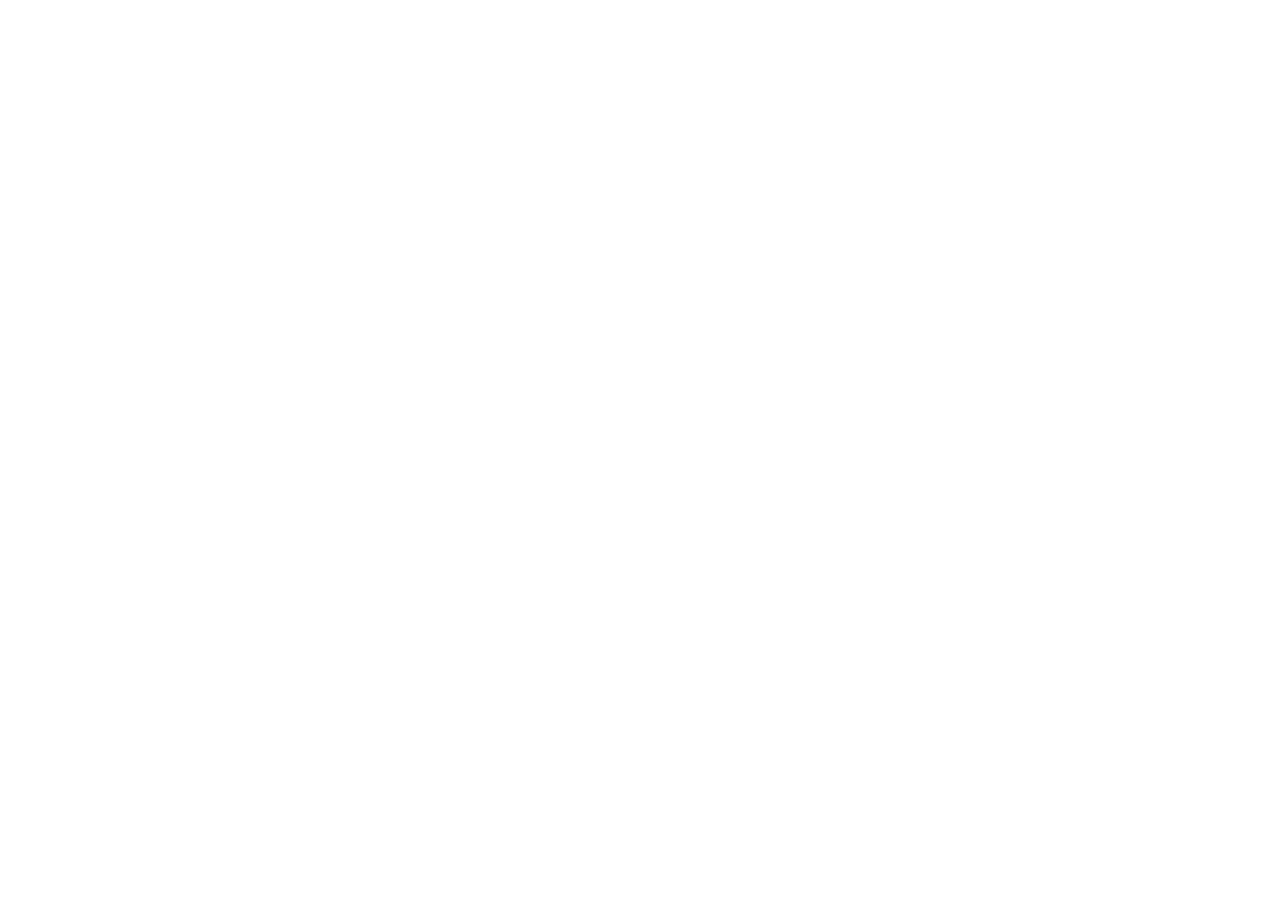
==== portfolio.html @ 6bade3c4 "correct class" ====
<!DOCTYPE html>
<html lang="en">
<head>
    <meta charset="UTF-8">
    <meta http-equiv="X-UA-Compatible" content="IE=edge">
    <meta name="viewport" content="width=device-width, initial-scale=1.0">
    <title>Document</title>
</head>
<body>
    
</body>
</html>
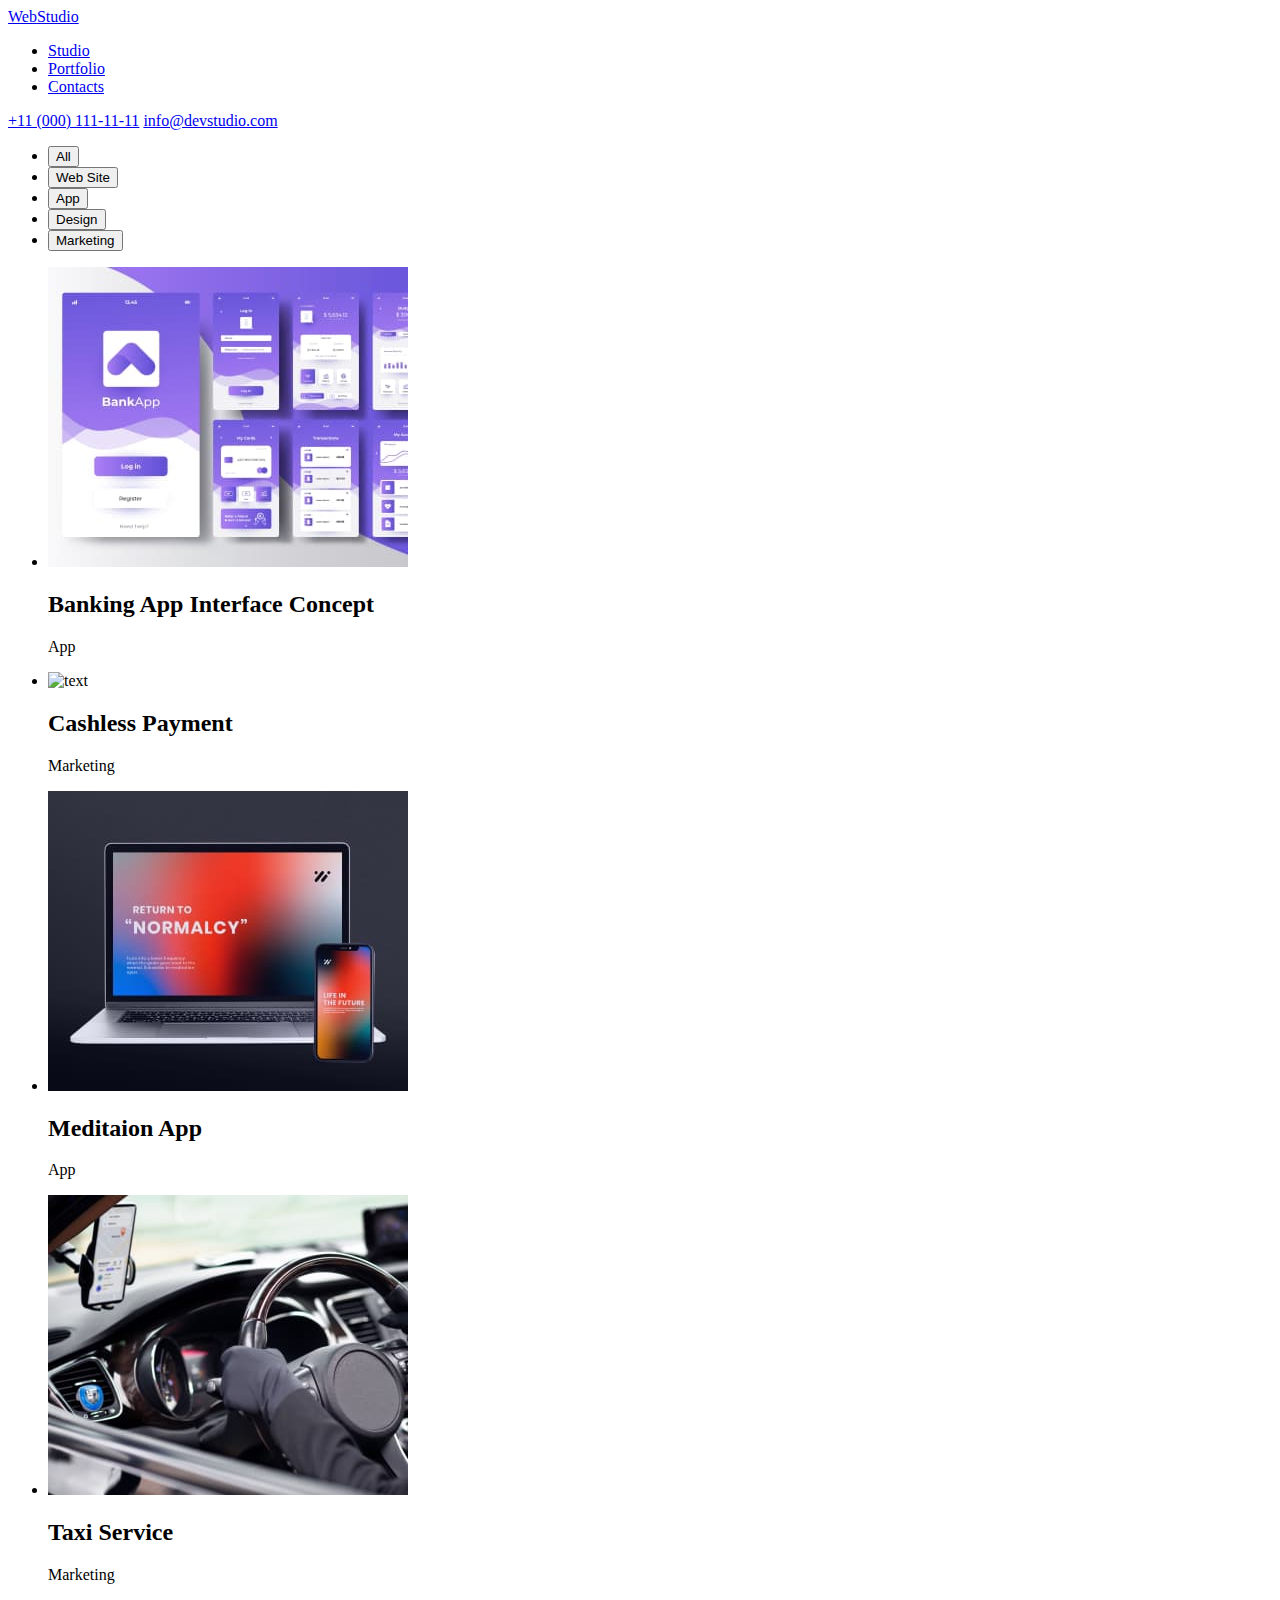
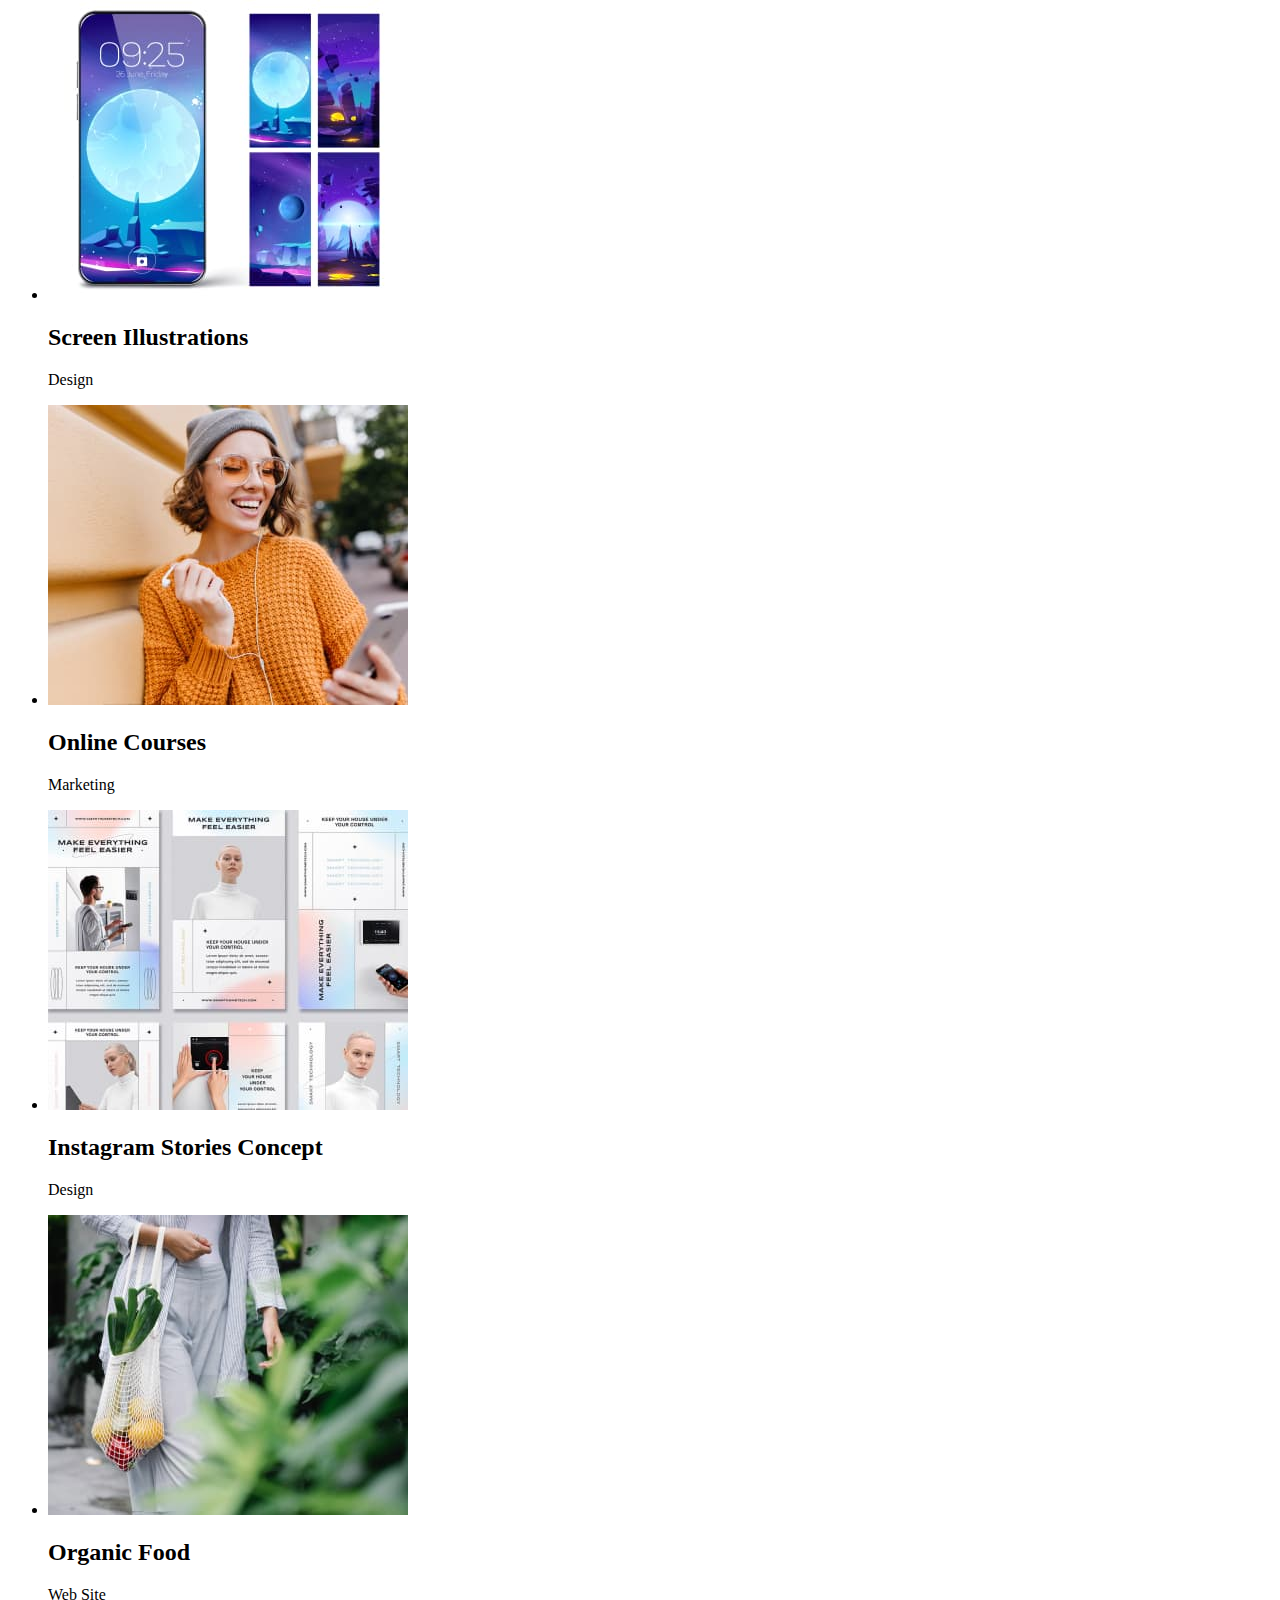
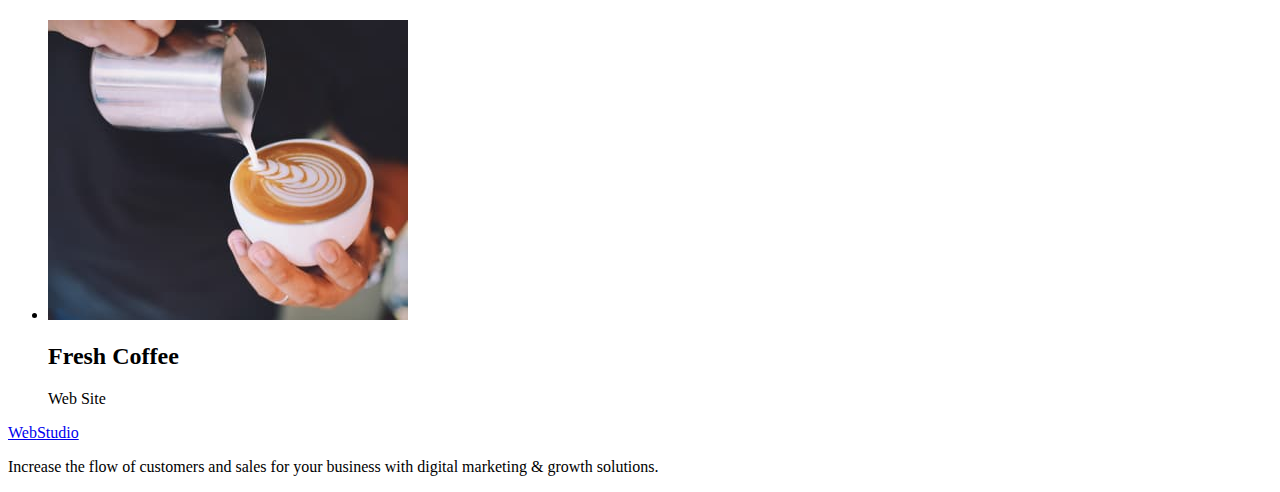
==== commit b25b0c14: "update" ====
--- a/portfolio.html
+++ b/portfolio.html
@@ -4,9 +4,106 @@
     <meta charset="UTF-8">
     <meta http-equiv="X-UA-Compatible" content="IE=edge">
     <meta name="viewport" content="width=device-width, initial-scale=1.0">
-    <title>Document</title>
+    <link rel="stylesheet" href="./CSS/styles.css">
+    <title>WEBSTUDIO</title>
 </head>
 <body>
     
+    <header>
+        <div class="menu">
+            <div class="menu__container">
+                <nav class="menu__navigation">
+                    <a href="#" class="menu__navigation-logo"><span>Web</span>Studio</a>
+                    <ul class="menu__navigation-list">
+                        <li><a href="./index.html" class="menu__navigation-item">Studio</a></li>
+                        <li><a href="#" class="menu__navigation-item">Portfolio</a></li>
+                        <li><a href="#" class="menu__navigation-item">Contacts</a></li>
+                    </ul>
+                </nav>
+                <div class="menu__contacts">
+                    <a href="tel:+110001111111" class="menu__contacts-tel">+11 (000) 111-11-11</a>
+                    <a href="mailto:info@devstudio.com" class="menu__contacts-email">info@devstudio.com</a>
+                </div>
+            </div>
+        </div>
+    </header>
+
+    <main>
+        <section>
+            <div class="portfolio">
+                <div class="portfolio__container">
+                    <div class="portfolio__filter-button">
+                        <ul class="filter-buttons">
+                            <li class="filter-button"><button type="button">All</button></li>
+                            <li class="filter-button"><button type="button">Web Site</button></li>
+                            <li class="filter-button"><button type="button">App</button></li>
+                            <li class="filter-button"><button type="button">Design</button></li>
+                            <li class="filter-button"><button type="button">Marketing</button></li>
+                        </ul>
+                        <ul class="portfolio__card">
+                            <li class="portfolio__item">
+                                <img src="./images/portfolio/app.jpg" width="360" alt="mobile app">
+                                <h2 class="portfolio__title">Banking App Interface Concept</h2>
+                                <p class="portfolio__text">App</p>
+                            </li>
+                            <li class="portfolio__item">
+                                <img src="#" alt="text">
+                                <h2 class="portfolio__title">Cashless Payment</h2>
+                                <p class="portfolio__text">Marketing</p>
+                            </li>
+                            <li class="portfolio__item">
+                                <img src="./images/portfolio/note.jpg" width="360" alt="notebook and phone">
+                                <h2 class="portfolio__title">Meditaion App</h2>
+                                <p class="portfolio__text">App</p>
+                            </li>
+                            <li class="portfolio__item">
+                                <img src="./images/portfolio/taxi.jpg" width="360" alt="hands on the wheel">
+                                <h2 class="portfolio__title">Taxi Service</h2>
+                                <p class="portfolio__text">Marketing</p>
+                            </li>
+                            <li class="portfolio__item">
+                                <img src="./images/portfolio/theme.jpg" width="360" alt="blue theme">
+                                <h2 class="portfolio__title">Screen Illustrations</h2>
+                                <p class="portfolio__text">Design</p>
+                            </li>
+                            <li class="portfolio__item">
+                                <img src="./images/portfolio/girl.jpg" width="360" alt="girl in yellow">
+                                <h2 class="portfolio__title">Online Courses</h2>
+                                <p class="portfolio__text">Marketing</p>
+                            </li>
+                            <li class="portfolio__item">
+                                <img src="./images/portfolio/card.jpg" width="360" alt="instagram stories">
+                                <h2 class="portfolio__title">Instagram Stories Concept</h2>
+                                <p class="portfolio__text">Design</p>
+                            </li>
+                            <li class="portfolio__item">
+                                <img src="./images/portfolio/food.jpg" width="360" alt="food on bag">
+                                <h2 class="portfolio__title">Organic Food</h2>
+                                <p class="portfolio__text">Web Site</p>
+                            </li>
+                            <li class="portfolio__item">
+                                <img src="./images/portfolio/coffe.jpg" width="360" alt="make coffee">
+                                <h2 class="portfolio__title">Fresh Coffee</h2>
+                                <p class="portfolio__text">Web Site</p>
+                            </li>
+                        </ul>
+                    </div>
+                </div>
+            </div>
+        </section>
+    </main>
+
+    <footer>
+        <div class="footer">
+            <div class="footer__container">
+                <a href="#" class="footer__logo"><span>Web</span>Studio</a>
+                <div class="footer__address">
+                    <p class="footer__address-text">Increase the flow of customers and sales for your business with digital
+                        marketing & growth solutions.
+                    </p>
+                </div>
+            </div>
+        </div>
+    </footer>
 </body>
 </html>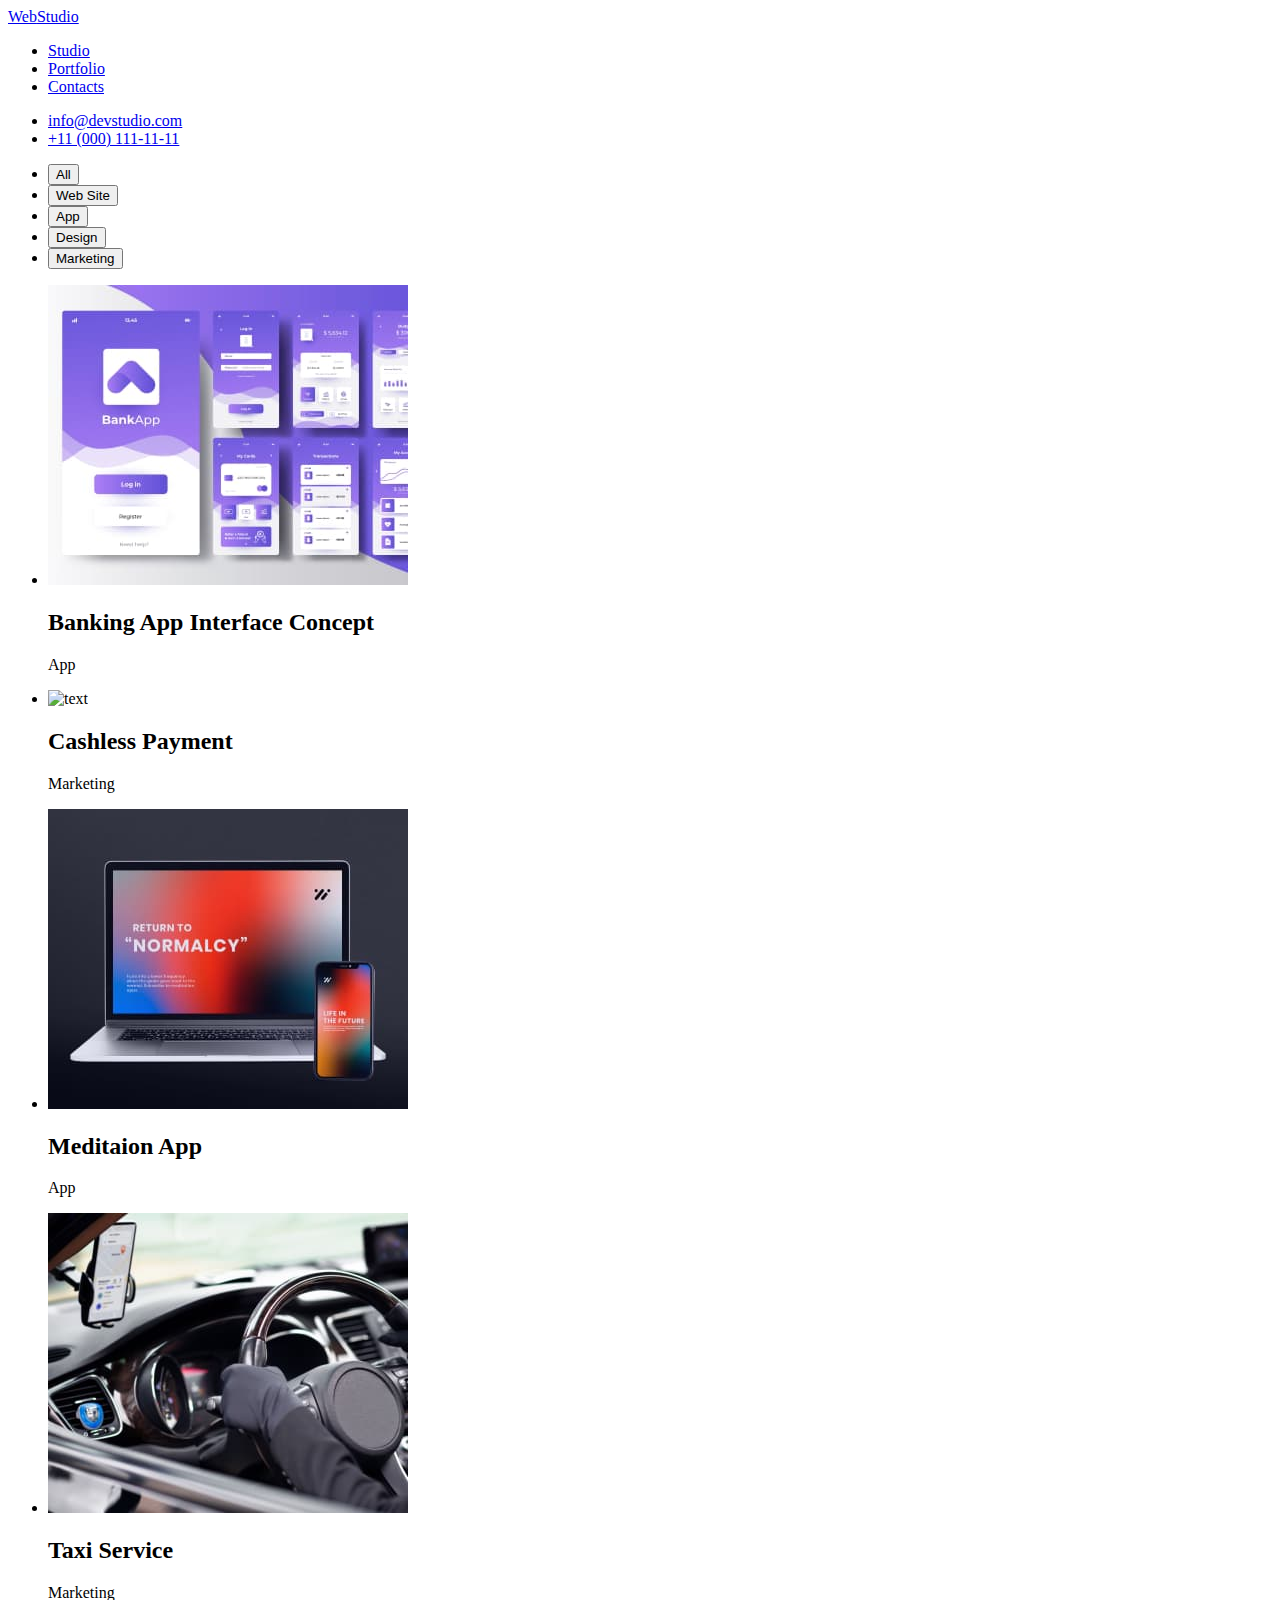
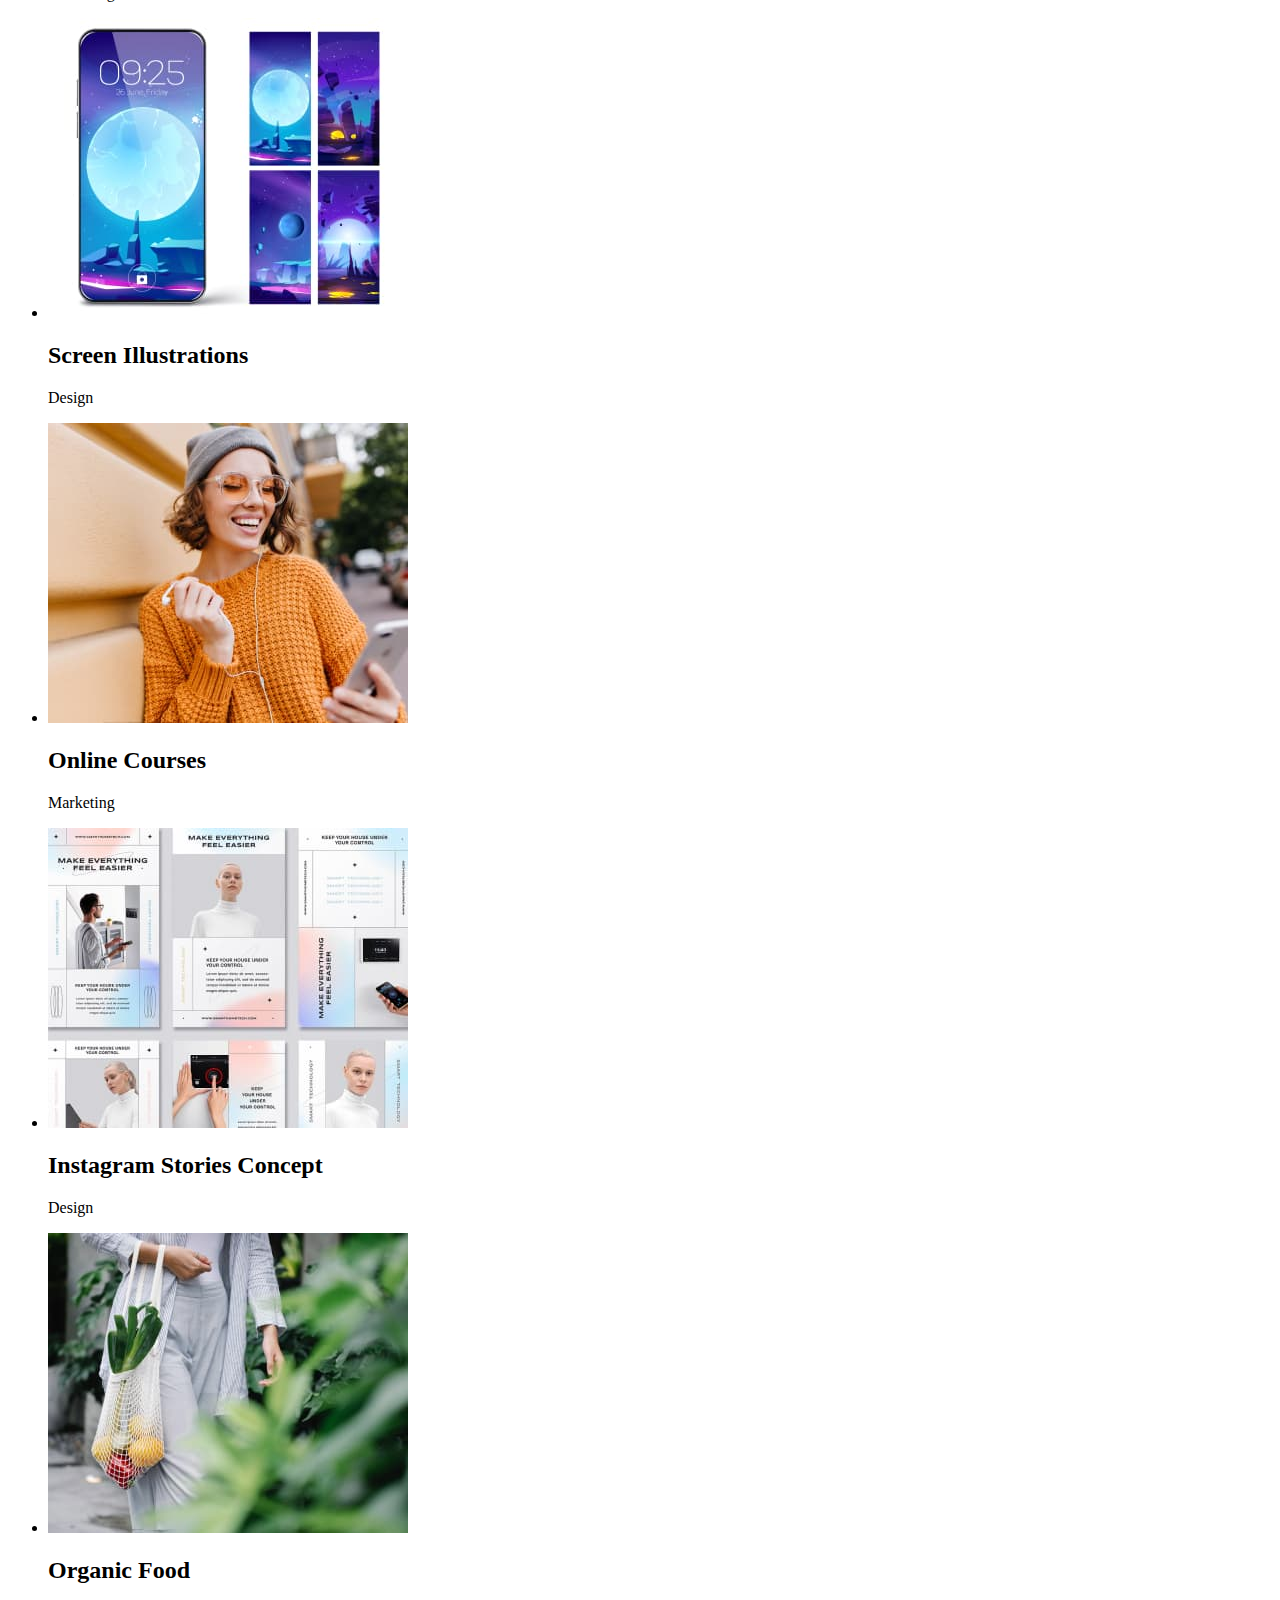
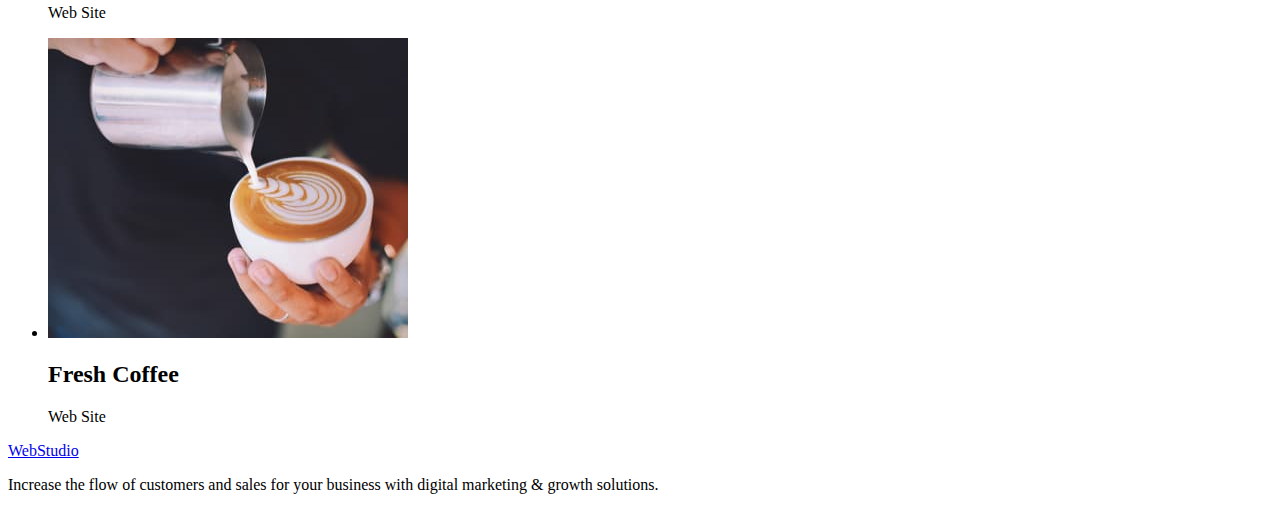
==== commit 436d34ee: "change all" ====
--- a/portfolio.html
+++ b/portfolio.html
@@ -1,5 +1,6 @@
 <!DOCTYPE html>
 <html lang="en">
+
 <head>
     <meta charset="UTF-8">
     <meta http-equiv="X-UA-Compatible" content="IE=edge">
@@ -7,103 +8,91 @@
     <link rel="stylesheet" href="./CSS/styles.css">
     <title>WEBSTUDIO</title>
 </head>
+
 <body>
-    
+
     <header>
-        <div class="menu">
-            <div class="menu__container">
-                <nav class="menu__navigation">
-                    <a href="#" class="menu__navigation-logo"><span>Web</span>Studio</a>
-                    <ul class="menu__navigation-list">
-                        <li><a href="./index.html" class="menu__navigation-item">Studio</a></li>
-                        <li><a href="#" class="menu__navigation-item">Portfolio</a></li>
-                        <li><a href="#" class="menu__navigation-item">Contacts</a></li>
-                    </ul>
-                </nav>
-                <div class="menu__contacts">
-                    <a href="tel:+110001111111" class="menu__contacts-tel">+11 (000) 111-11-11</a>
-                    <a href="mailto:info@devstudio.com" class="menu__contacts-email">info@devstudio.com</a>
-                </div>
-            </div>
-        </div>
+        <nav class="menu-navigation">
+            <a href="#" class="menu-logo"><span>Web</span>Studio</a>
+            <ul class="menu-list">
+                <li><a href="./index.html" class="menu-item">Studio</a></li>
+                <li><a href="#" class="menu-item">Portfolio</a></li>
+                <li><a href="#" class="menu-item">Contacts</a></li>
+            </ul>
+        </nav>
+        <ul class="menu-contacts">
+            <li><a href="mailto:info@devstudio.com" class="menu-email">info@devstudio.com</a></li>
+            <li><a href="tel:+110001111111" class="menu-tel">+11 (000) 111-11-11</a></li>
+        </ul>
     </header>
 
     <main>
         <section>
-            <div class="portfolio">
-                <div class="portfolio__container">
-                    <div class="portfolio__filter-button">
-                        <ul class="filter-buttons">
-                            <li class="filter-button"><button type="button">All</button></li>
-                            <li class="filter-button"><button type="button">Web Site</button></li>
-                            <li class="filter-button"><button type="button">App</button></li>
-                            <li class="filter-button"><button type="button">Design</button></li>
-                            <li class="filter-button"><button type="button">Marketing</button></li>
-                        </ul>
-                        <ul class="portfolio__card">
-                            <li class="portfolio__item">
-                                <img src="./images/portfolio/app.jpg" width="360" alt="mobile app">
-                                <h2 class="portfolio__title">Banking App Interface Concept</h2>
-                                <p class="portfolio__text">App</p>
-                            </li>
-                            <li class="portfolio__item">
-                                <img src="#" alt="text">
-                                <h2 class="portfolio__title">Cashless Payment</h2>
-                                <p class="portfolio__text">Marketing</p>
-                            </li>
-                            <li class="portfolio__item">
-                                <img src="./images/portfolio/note.jpg" width="360" alt="notebook and phone">
-                                <h2 class="portfolio__title">Meditaion App</h2>
-                                <p class="portfolio__text">App</p>
-                            </li>
-                            <li class="portfolio__item">
-                                <img src="./images/portfolio/taxi.jpg" width="360" alt="hands on the wheel">
-                                <h2 class="portfolio__title">Taxi Service</h2>
-                                <p class="portfolio__text">Marketing</p>
-                            </li>
-                            <li class="portfolio__item">
-                                <img src="./images/portfolio/theme.jpg" width="360" alt="blue theme">
-                                <h2 class="portfolio__title">Screen Illustrations</h2>
-                                <p class="portfolio__text">Design</p>
-                            </li>
-                            <li class="portfolio__item">
-                                <img src="./images/portfolio/girl.jpg" width="360" alt="girl in yellow">
-                                <h2 class="portfolio__title">Online Courses</h2>
-                                <p class="portfolio__text">Marketing</p>
-                            </li>
-                            <li class="portfolio__item">
-                                <img src="./images/portfolio/card.jpg" width="360" alt="instagram stories">
-                                <h2 class="portfolio__title">Instagram Stories Concept</h2>
-                                <p class="portfolio__text">Design</p>
-                            </li>
-                            <li class="portfolio__item">
-                                <img src="./images/portfolio/food.jpg" width="360" alt="food on bag">
-                                <h2 class="portfolio__title">Organic Food</h2>
-                                <p class="portfolio__text">Web Site</p>
-                            </li>
-                            <li class="portfolio__item">
-                                <img src="./images/portfolio/coffe.jpg" width="360" alt="make coffee">
-                                <h2 class="portfolio__title">Fresh Coffee</h2>
-                                <p class="portfolio__text">Web Site</p>
-                            </li>
-                        </ul>
-                    </div>
-                </div>
-            </div>
+
+            <ul class="filter-buttons">
+                <li class="filter-button"><button type="button">All</button></li>
+                <li class="filter-button"><button type="button">Web Site</button></li>
+                <li class="filter-button"><button type="button">App</button></li>
+                <li class="filter-button"><button type="button">Design</button></li>
+                <li class="filter-button"><button type="button">Marketing</button></li>
+            </ul>
+            <ul class="portfolio-cards">
+                <li class="portfolio-card">
+                    <img src="./images/portfolio/app.jpg" width="360" alt="mobile app">
+                    <h2 class="portfolio-title">Banking App Interface Concept</h2>
+                    <p class="portfolio-text">App</p>
+                </li>
+                <li class="portfolio-card">
+                    <img src="#" alt="text">
+                    <h2 class="portfolio-title">Cashless Payment</h2>
+                    <p class="portfolio-text">Marketing</p>
+                </li>
+                <li class="portfolio-card">
+                    <img src="./images/portfolio/note.jpg" width="360" alt="notebook and phone">
+                    <h2 class="portfolio-title">Meditaion App</h2>
+                    <p class="portfolio-text">App</p>
+                </li>
+                <li class="portfolio-card">
+                    <img src="./images/portfolio/taxi.jpg" width="360" alt="hands on the wheel">
+                    <h2 class="portfolio-title">Taxi Service</h2>
+                    <p class="portfolio-text">Marketing</p>
+                </li>
+                <li class="portfolio-card">
+                    <img src="./images/portfolio/theme.jpg" width="360" alt="blue theme">
+                    <h2 class="portfolio-title">Screen Illustrations</h2>
+                    <p class="portfolio-text">Design</p>
+                </li>
+                <li class="portfolio-card">
+                    <img src="./images/portfolio/girl.jpg" width="360" alt="girl in yellow">
+                    <h2 class="portfolio-title">Online Courses</h2>
+                    <p class="portfolio-text">Marketing</p>
+                </li>
+                <li class="portfolio-card">
+                    <img src="./images/portfolio/card.jpg" width="360" alt="instagram stories">
+                    <h2 class="portfolio-title">Instagram Stories Concept</h2>
+                    <p class="portfolio-text">Design</p>
+                </li>
+                <li class="portfolio-card">
+                    <img src="./images/portfolio/food.jpg" width="360" alt="food on bag">
+                    <h2 class="portfolio-title">Organic Food</h2>
+                    <p class="portfolio-text">Web Site</p>
+                </li>
+                <li class="portfolio-card">
+                    <img src="./images/portfolio/coffe.jpg" width="360" alt="make coffee">
+                    <h2 class="portfolio-title">Fresh Coffee</h2>
+                    <p class="portfolio-text">Web Site</p>
+                </li>
+            </ul>
         </section>
     </main>
 
     <footer>
-        <div class="footer">
-            <div class="footer__container">
-                <a href="#" class="footer__logo"><span>Web</span>Studio</a>
-                <div class="footer__address">
-                    <p class="footer__address-text">Increase the flow of customers and sales for your business with digital
-                        marketing & growth solutions.
-                    </p>
-                </div>
-            </div>
-        </div>
+        <a href="#" class="footer-logo"><span>Web</span>Studio</a>
+        <p class="footer-text">Increase the flow of customers and sales for your business with
+            digital
+            marketing & growth solutions.
+        </p>
     </footer>
 </body>
+
 </html>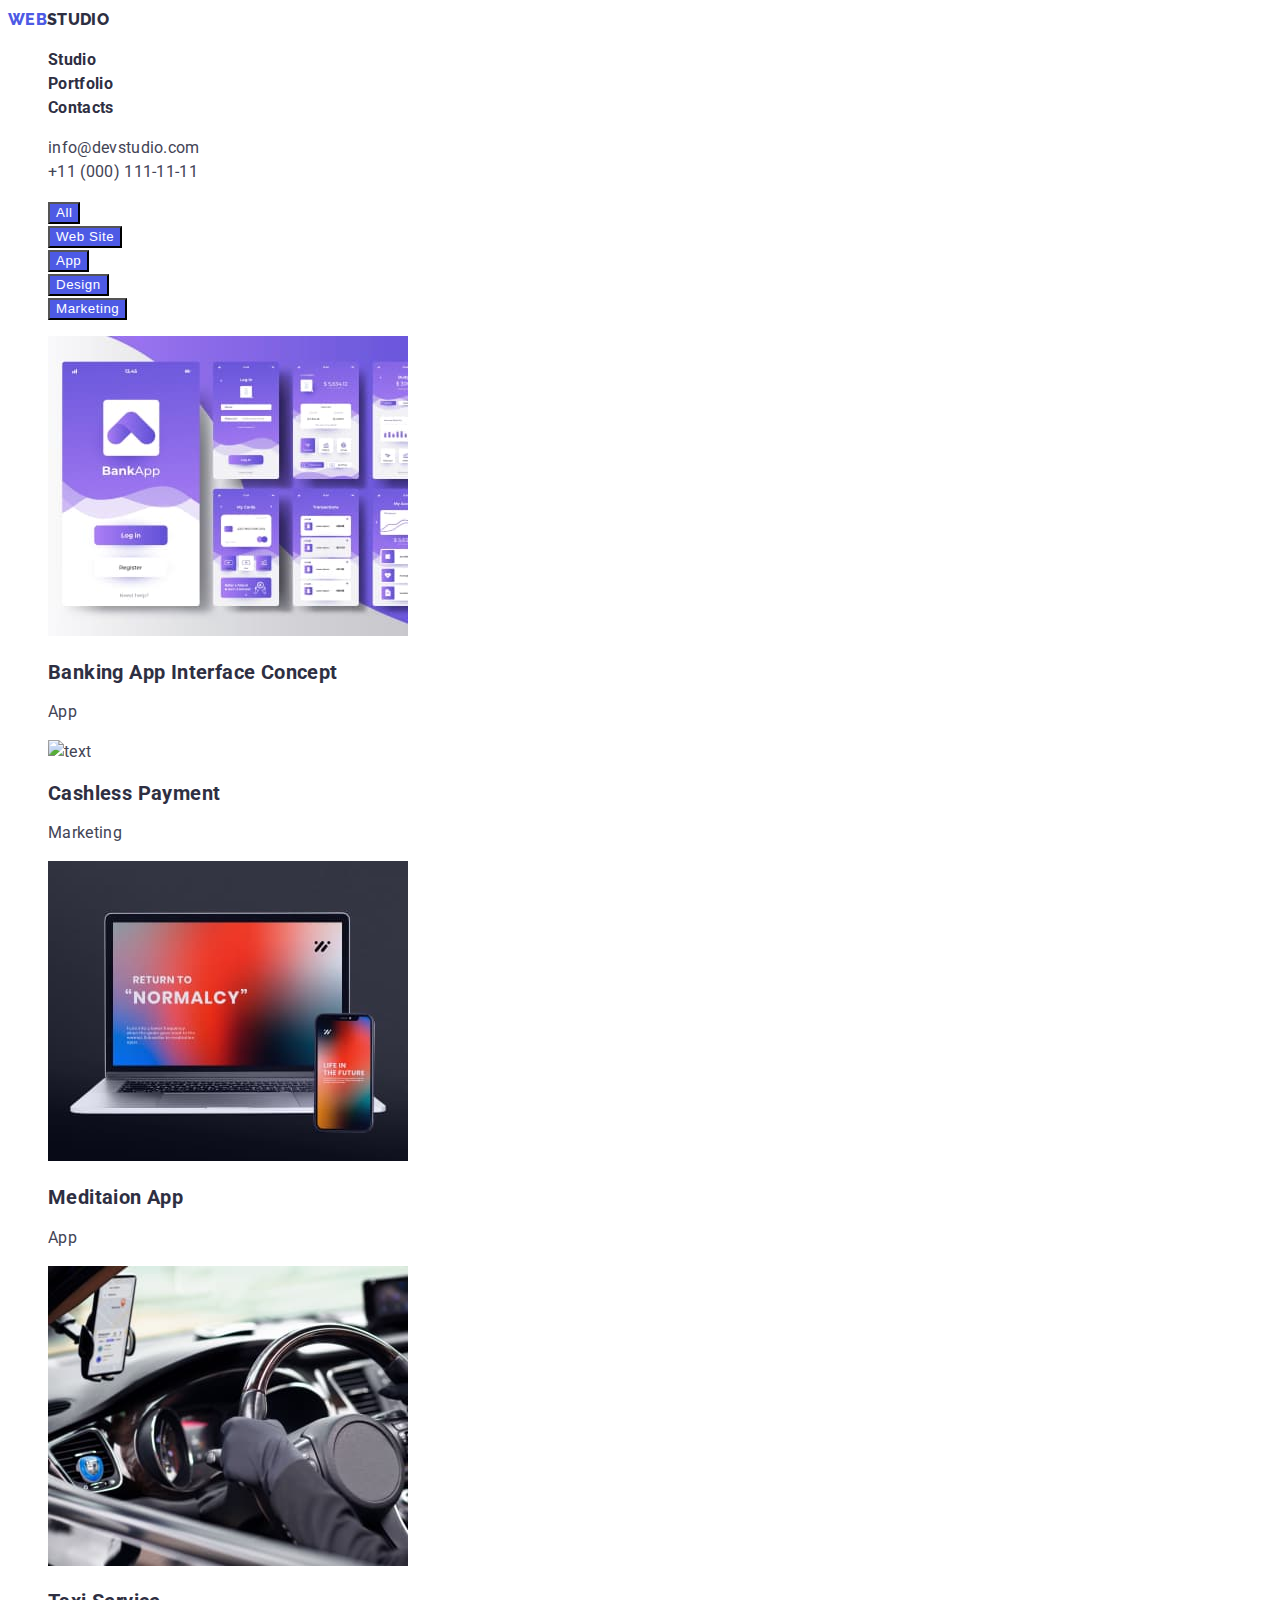
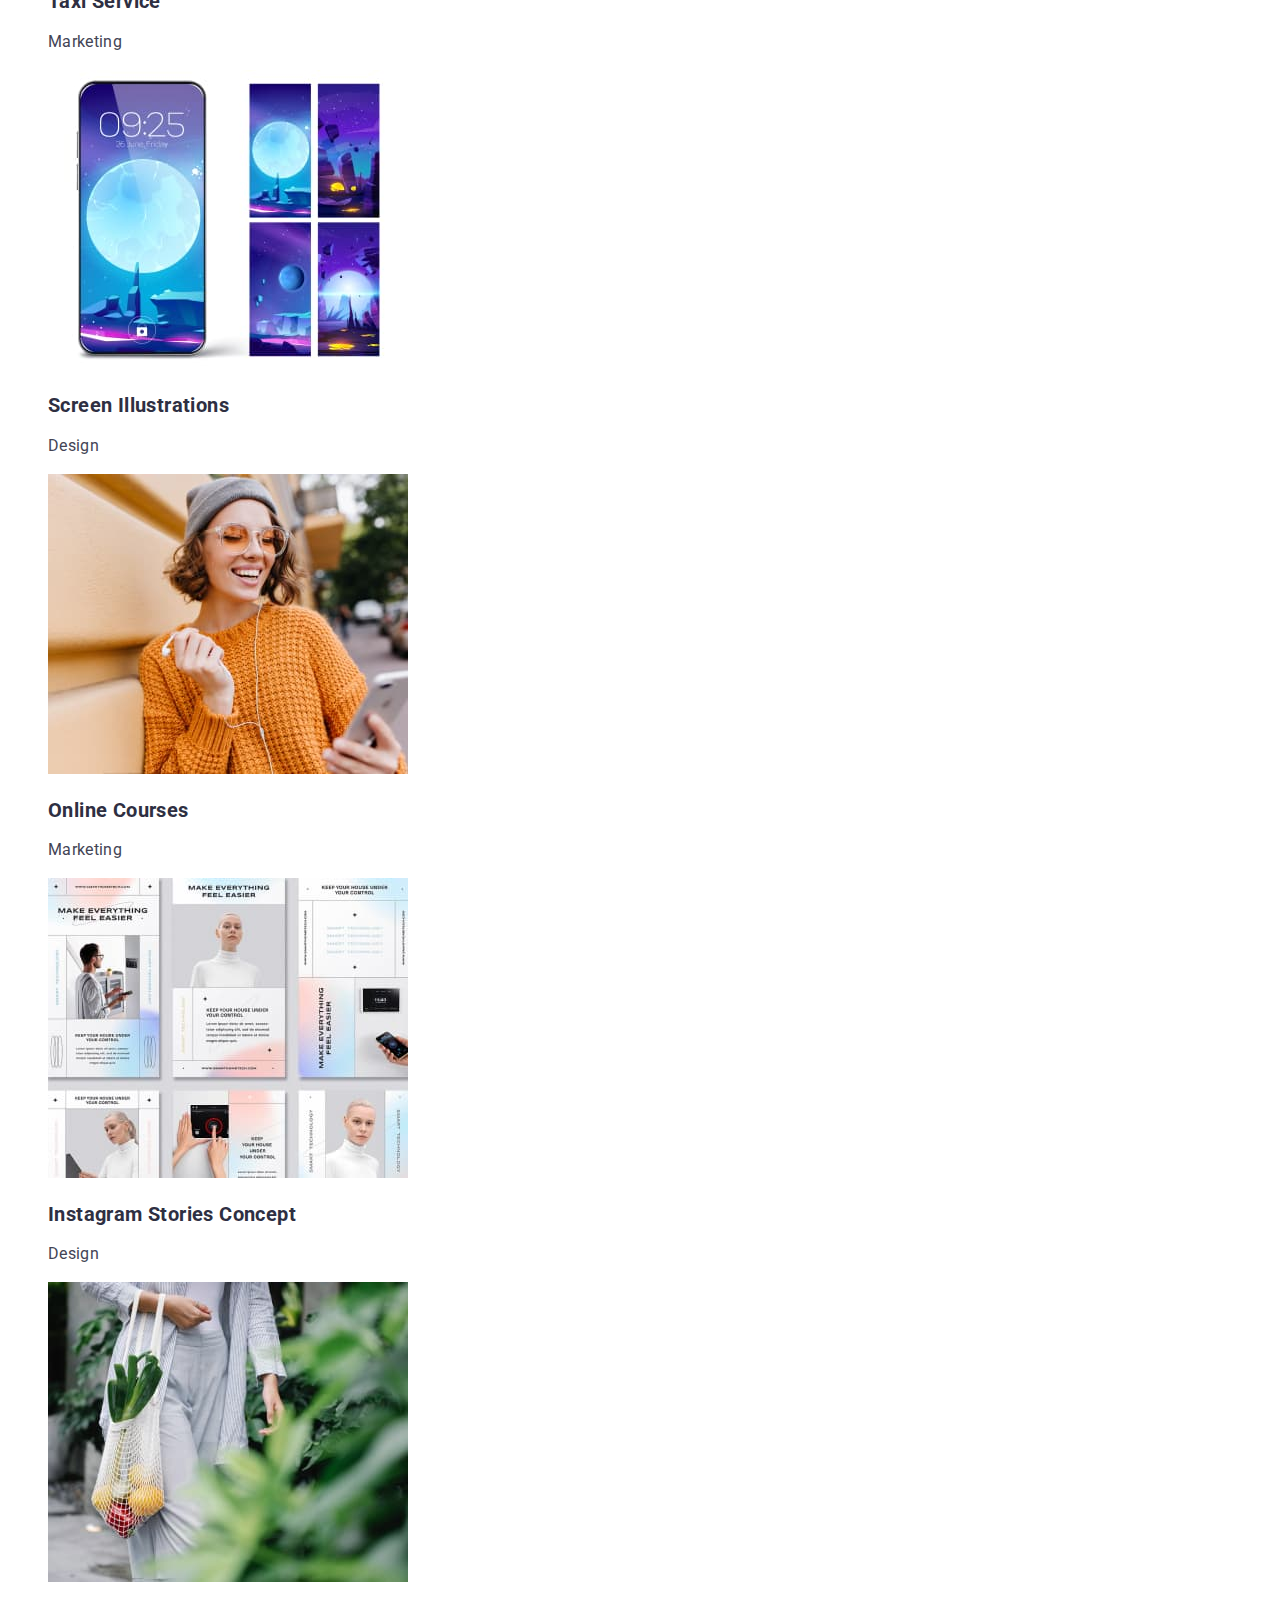
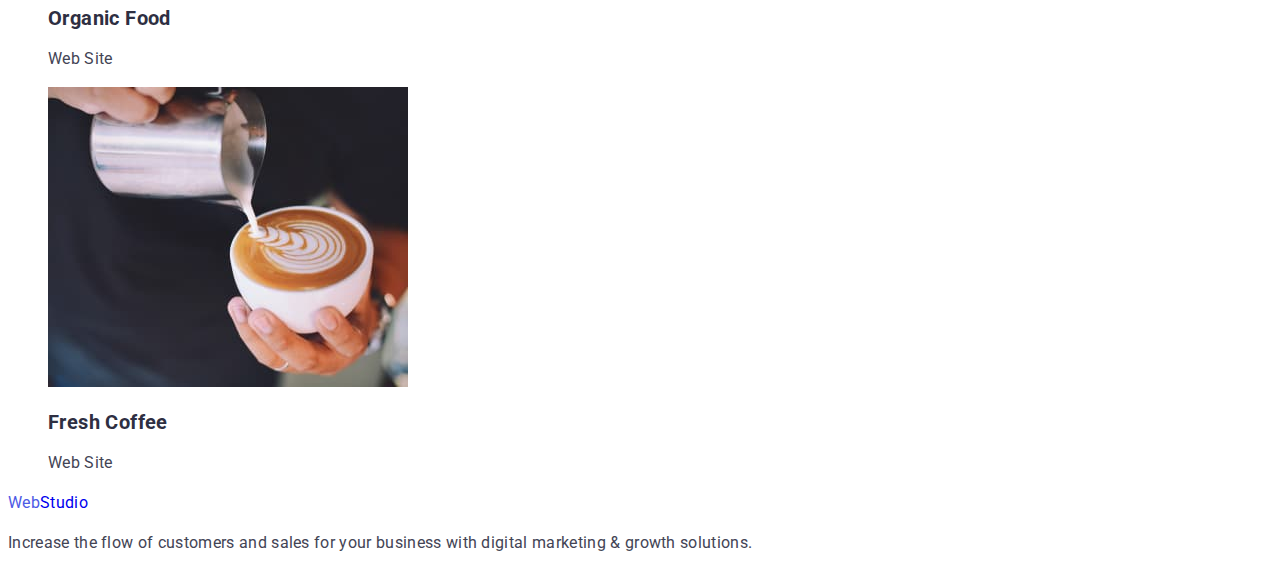
==== commit bdb60ea7: "change styles" ====
--- a/portfolio.html
+++ b/portfolio.html
@@ -5,6 +5,7 @@
     <meta charset="UTF-8">
     <meta http-equiv="X-UA-Compatible" content="IE=edge">
     <meta name="viewport" content="width=device-width, initial-scale=1.0">
+    <link href="https://fonts.googleapis.com/css2?family=Raleway:wght@800&family=Roboto:wght@400;700&display=swap" rel="stylesheet">
     <link rel="stylesheet" href="./CSS/styles.css">
     <title>WEBSTUDIO</title>
 </head>
@@ -30,11 +31,11 @@
         <section>
 
             <ul class="filter-buttons">
-                <li class="filter-button"><button type="button">All</button></li>
-                <li class="filter-button"><button type="button">Web Site</button></li>
-                <li class="filter-button"><button type="button">App</button></li>
-                <li class="filter-button"><button type="button">Design</button></li>
-                <li class="filter-button"><button type="button">Marketing</button></li>
+                <li ><button type="button" class="filter-button">All</button></li>
+                <li ><button type="button" class="filter-button">Web Site</button></li>
+                <li ><button type="button" class="filter-button">App</button></li>
+                <li ><button type="button" class="filter-button">Design</button></li>
+                <li ><button type="button" class="filter-button">Marketing</button></li>
             </ul>
             <ul class="portfolio-cards">
                 <li class="portfolio-card">
--- a/CSS/styles.css
+++ b/CSS/styles.css
@@ -0,0 +1,90 @@
+ /*text-color  #434455 */
+ /*primery-band + buttons #4D5AE5  */
+ /*menu+title-color #2E2F42  */
+ /*footer-color #E7E9FC  */
+
+:root {
+    --text-color:#434455;
+    --primery-band: #4D5AE5;
+    --title-color: #2E2F42;
+    --footer-color: #E7E9FC;
+ }
+ body {
+    font-family: 'Roboto', sans-serif;
+    line-height: 1.5;
+    letter-spacing: 0.02em;
+    color: var(--text-color) ;
+ }
+ span {
+    color: var(--primery-band);
+ }
+ .menu-item,
+ .menu-logo,
+ .content-title,
+ .list-title,
+ .doing-title,
+ .team-title,
+ .team-name,
+ .portfolio-title {
+    color: var(--title-color);
+ }
+ .menu-item:hover,
+ .menu-item:focus {
+    color: var(--primery-band);
+ }
+ .menu-email,
+ .menu-tel {
+    color: var(--text-color);
+ }
+ .menu-logo {
+    font-family: 'Raleway', sans-serif;
+    font-weight: 800;
+    text-transform: uppercase;
+ }
+ .menu-list {
+    font-weight: 700;
+ }
+ .content-title {
+    font-size: 56px;
+    font-weight: 700;
+    line-height: 1.07;
+    text-align: center;
+ }
+.list-title,
+.team-name,
+.portfolio-title {
+    font-weight: 700;
+    font-size: 20px;
+    line-height: 1.2;
+    letter-spacing: 0.02em;
+}
+.doing-title,
+.team-title {
+    font-weight: 700;
+    font-size: 36px;
+    line-height: 1.11;
+    letter-spacing: 0.02em;
+    text-align: center;
+    text-transform: capitalize;
+}
+ ul {
+    list-style: none;
+ }
+ a {
+    text-decoration: none;
+ }
+ a:hover,
+ a:focus {
+    color: var(--primery-band);
+ }
+ button {
+    line-height: 1.18;
+    letter-spacing: 0.04em;
+    color: #ffffff;
+    background-color: var(--primery-band);
+    cursor: pointer;
+ }
+ button:hover,
+ button:focus {
+    background-color: #404BBF;
+ }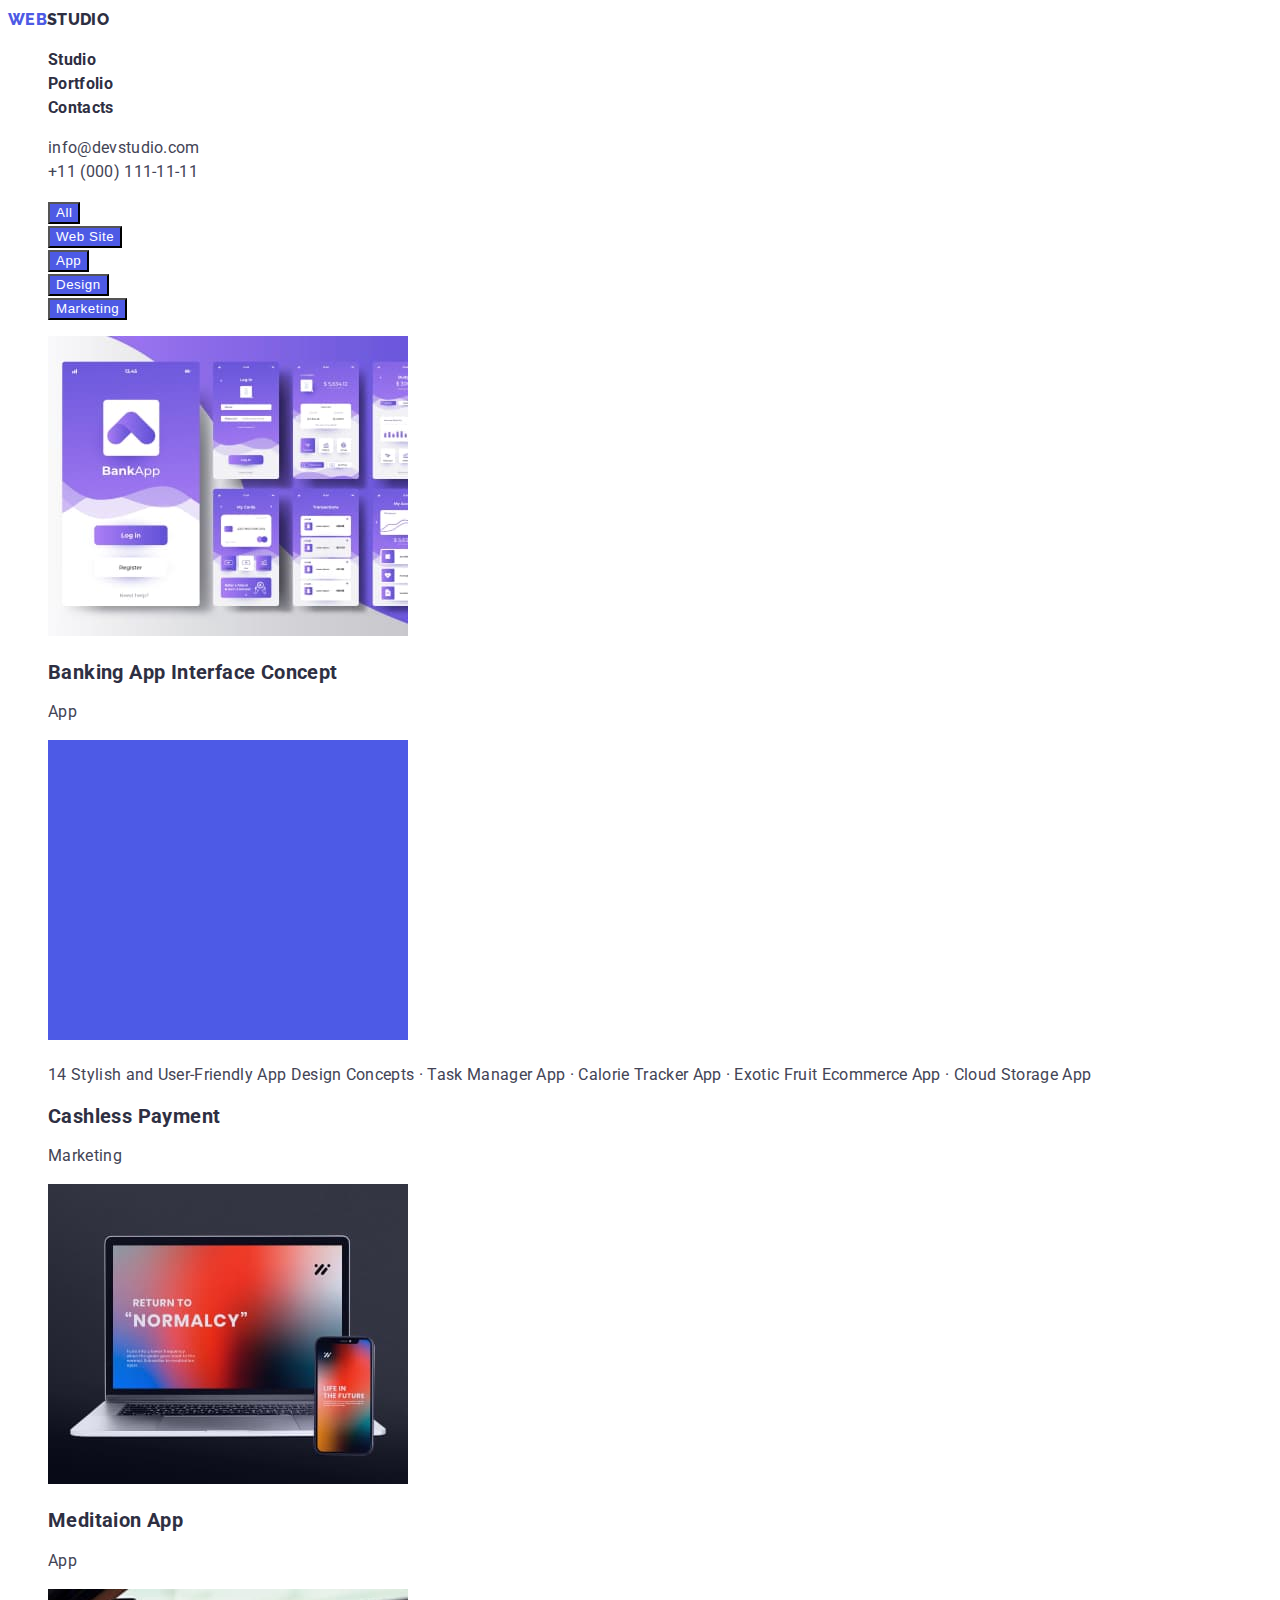
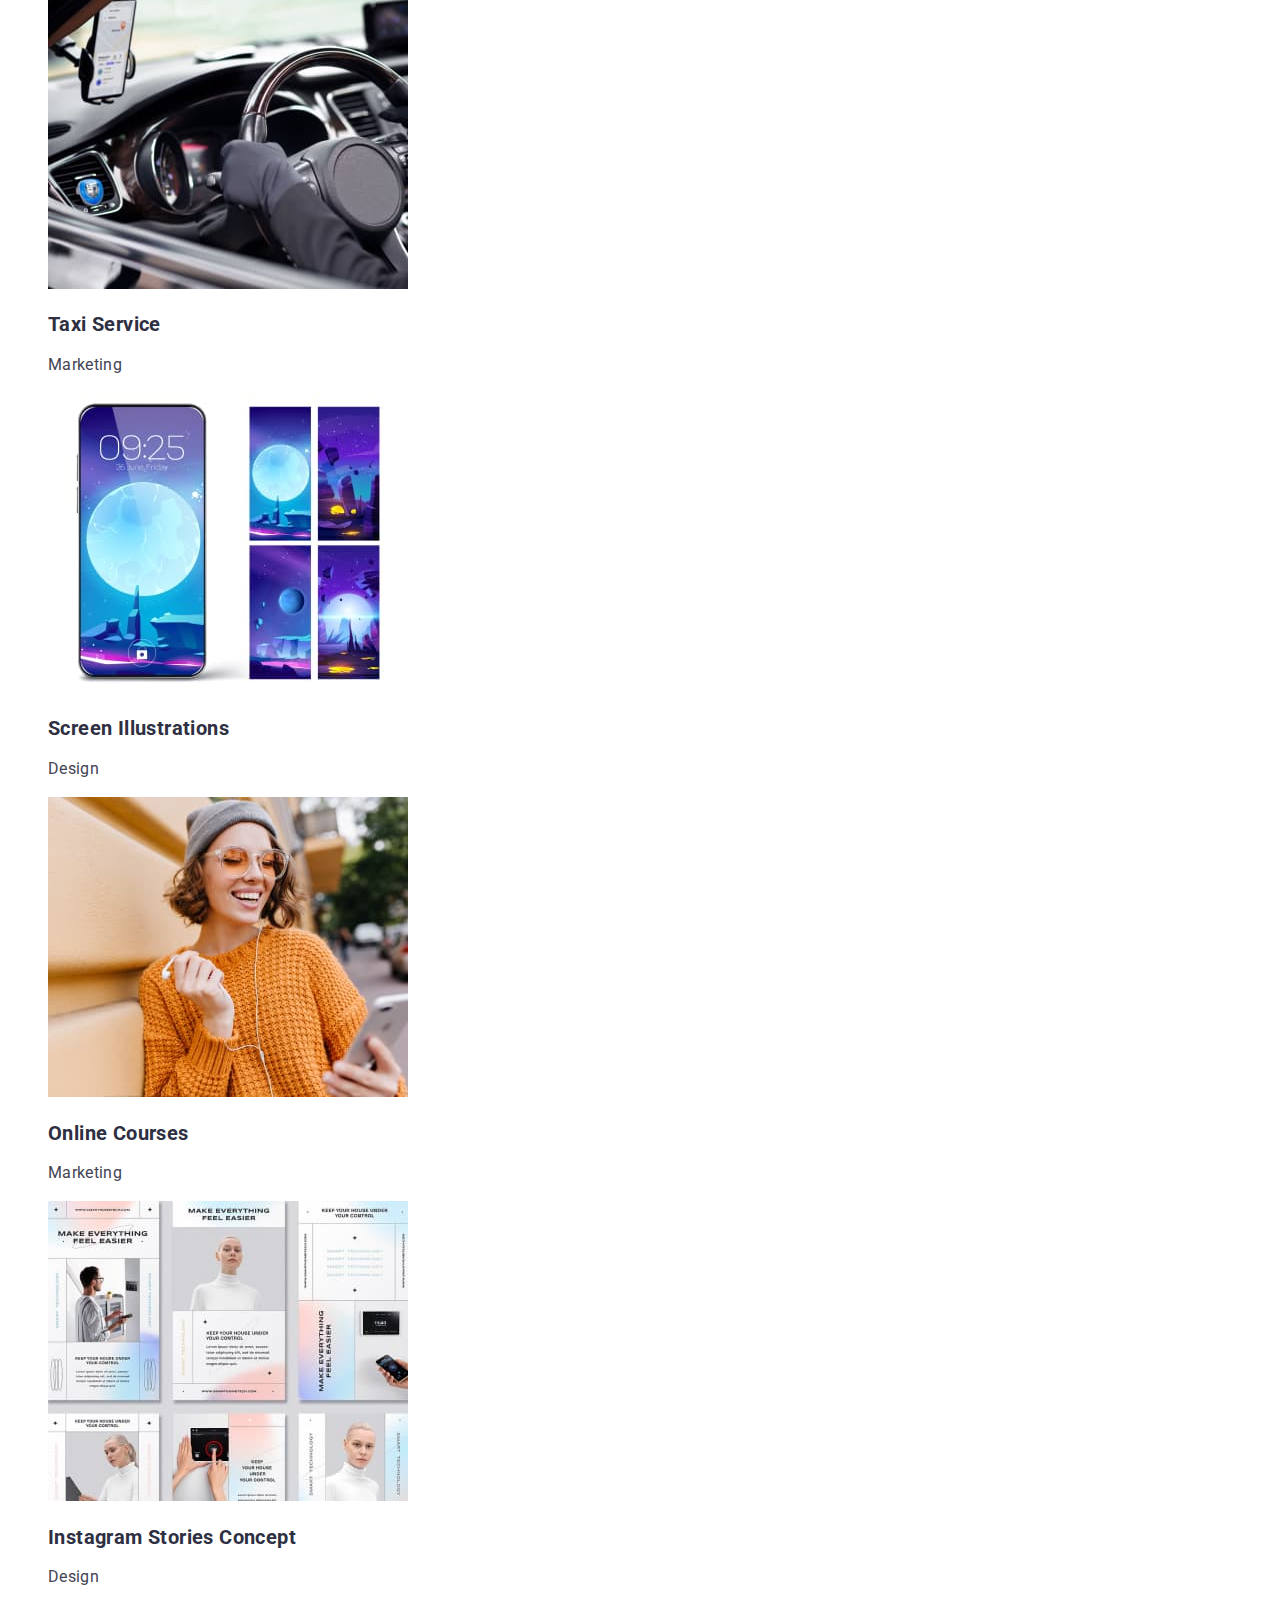
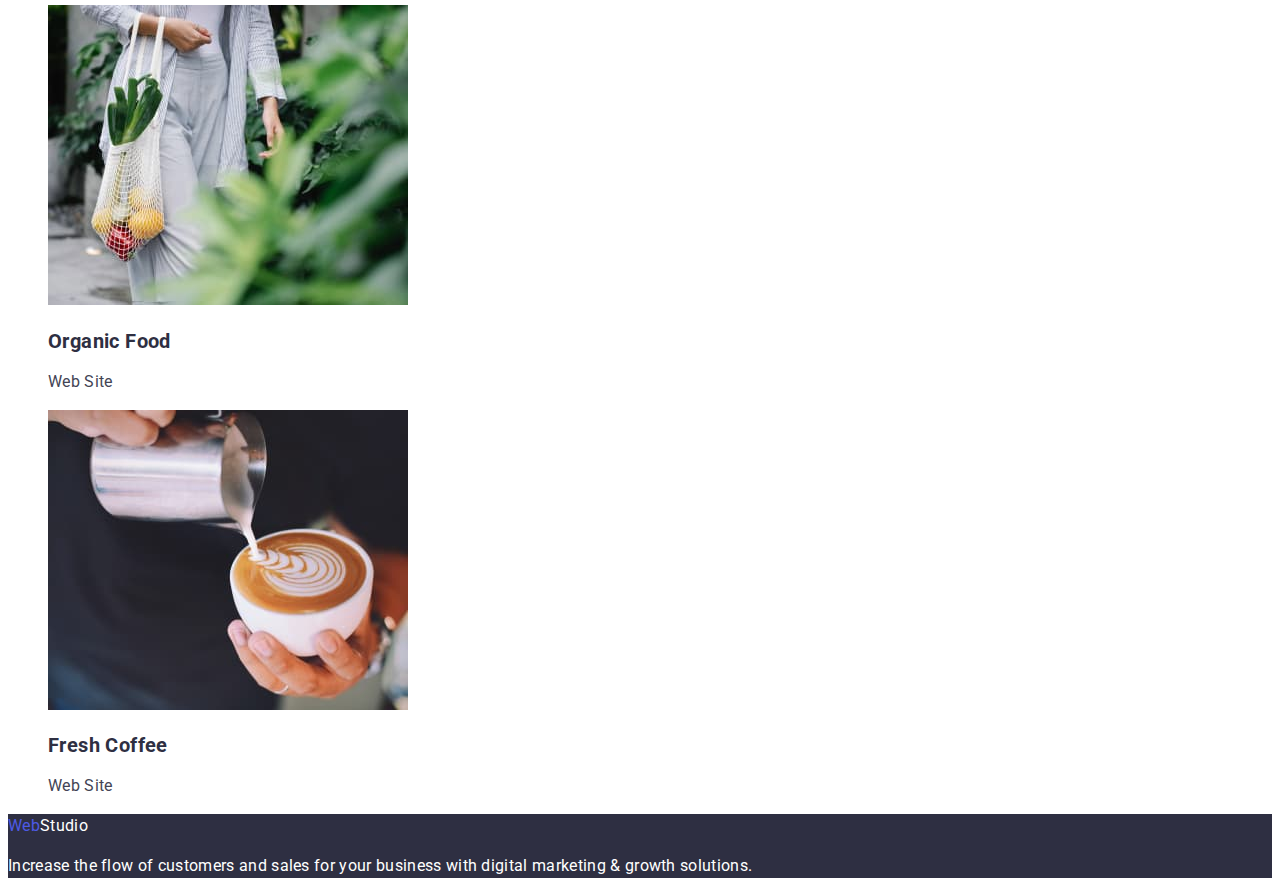
==== commit 98e9a1c7: "change card iris" ====
--- a/portfolio.html
+++ b/portfolio.html
@@ -5,7 +5,8 @@
     <meta charset="UTF-8">
     <meta http-equiv="X-UA-Compatible" content="IE=edge">
     <meta name="viewport" content="width=device-width, initial-scale=1.0">
-    <link href="https://fonts.googleapis.com/css2?family=Raleway:wght@800&family=Roboto:wght@400;700&display=swap" rel="stylesheet">
+    <link href="https://fonts.googleapis.com/css2?family=Raleway:wght@800&family=Roboto:wght@400;700&display=swap"
+        rel="stylesheet">
     <link rel="stylesheet" href="./CSS/styles.css">
     <title>WEBSTUDIO</title>
 </head>
@@ -31,11 +32,11 @@
         <section>
 
             <ul class="filter-buttons">
-                <li ><button type="button" class="filter-button">All</button></li>
-                <li ><button type="button" class="filter-button">Web Site</button></li>
-                <li ><button type="button" class="filter-button">App</button></li>
-                <li ><button type="button" class="filter-button">Design</button></li>
-                <li ><button type="button" class="filter-button">Marketing</button></li>
+                <li><button type="button" class="filter-button">All</button></li>
+                <li><button type="button" class="filter-button">Web Site</button></li>
+                <li><button type="button" class="filter-button">App</button></li>
+                <li><button type="button" class="filter-button">Design</button></li>
+                <li><button type="button" class="filter-button">Marketing</button></li>
             </ul>
             <ul class="portfolio-cards">
                 <li class="portfolio-card">
@@ -44,7 +45,9 @@
                     <p class="portfolio-text">App</p>
                 </li>
                 <li class="portfolio-card">
-                    <img src="#" alt="text">
+                    <img src="./images/portfolio/square.jpg" width="360" alt="iris square">
+                    <p class="portfolio-text">14 Stylish and User-Friendly App Design Concepts · Task Manager App ·
+                        Calorie Tracker App · Exotic Fruit Ecommerce App · Cloud Storage App</p>
                     <h2 class="portfolio-title">Cashless Payment</h2>
                     <p class="portfolio-text">Marketing</p>
                 </li>
--- a/CSS/styles.css
+++ b/CSS/styles.css
@@ -3,8 +3,8 @@
  /*menu+title-color #2E2F42  */
  /*footer-color #E7E9FC  */
 
-:root {
-    --text-color:#434455;
+ :root {
+    --text-color: #434455;
     --primery-band: #4D5AE5;
     --title-color: #2E2F42;
     --footer-color: #E7E9FC;
@@ -13,13 +13,13 @@
     font-family: 'Roboto', sans-serif;
     line-height: 1.5;
     letter-spacing: 0.02em;
-    color: var(--text-color) ;
+    color: var(--text-color);
  }
  span {
     color: var(--primery-band);
  }
+ .menu-logo,
  .menu-item,
- .menu-logo,
  .content-title,
  .list-title,
  .doing-title,
@@ -28,54 +28,66 @@
  .portfolio-title {
     color: var(--title-color);
  }
+ .menu-email,
+ .menu-tel {
+    color: inherit;
+ }
+
  .menu-item:hover,
  .menu-item:focus {
     color: var(--primery-band);
- }
- .menu-email,
- .menu-tel {
-    color: var(--text-color);
  }
  .menu-logo {
     font-family: 'Raleway', sans-serif;
     font-weight: 800;
     text-transform: uppercase;
  }
+ .menu-item:hover,
+ .menu-item:focus {
+   color: var(--primery-band);
+ }
+ .menu-email:hover,
+ .menu-email:focus {
+   color: var(--primery-band);
+ }
+ .menu-tel:hover,
+ .menu-tel:focus {
+   color: var(--primery-band);
+ }  
  .menu-list {
     font-weight: 700;
+ }
+ .content {
+    text-align: center;
  }
  .content-title {
     font-size: 56px;
     font-weight: 700;
     line-height: 1.07;
-    text-align: center;
+    color: #ffffff;
  }
-.list-title,
-.team-name,
-.portfolio-title {
+ .list-title,
+ .team-name,
+ .portfolio-title {
     font-weight: 700;
     font-size: 20px;
     line-height: 1.2;
     letter-spacing: 0.02em;
-}
-.doing-title,
-.team-title {
+ }
+ .doing-title,
+ .team-title {
     font-weight: 700;
     font-size: 36px;
     line-height: 1.11;
     letter-spacing: 0.02em;
     text-align: center;
     text-transform: capitalize;
-}
+ }
  ul {
     list-style: none;
  }
  a {
     text-decoration: none;
- }
- a:hover,
- a:focus {
-    color: var(--primery-band);
  }
  button {
     line-height: 1.18;
@@ -87,4 +99,12 @@
  button:hover,
  button:focus {
     background-color: #404BBF;
+ }
+ .footer-logo,
+ .footer-text {
+    color: #ffffff;
+ }
+ .content,
+ footer {
+    background-color: #2E2F42;
  }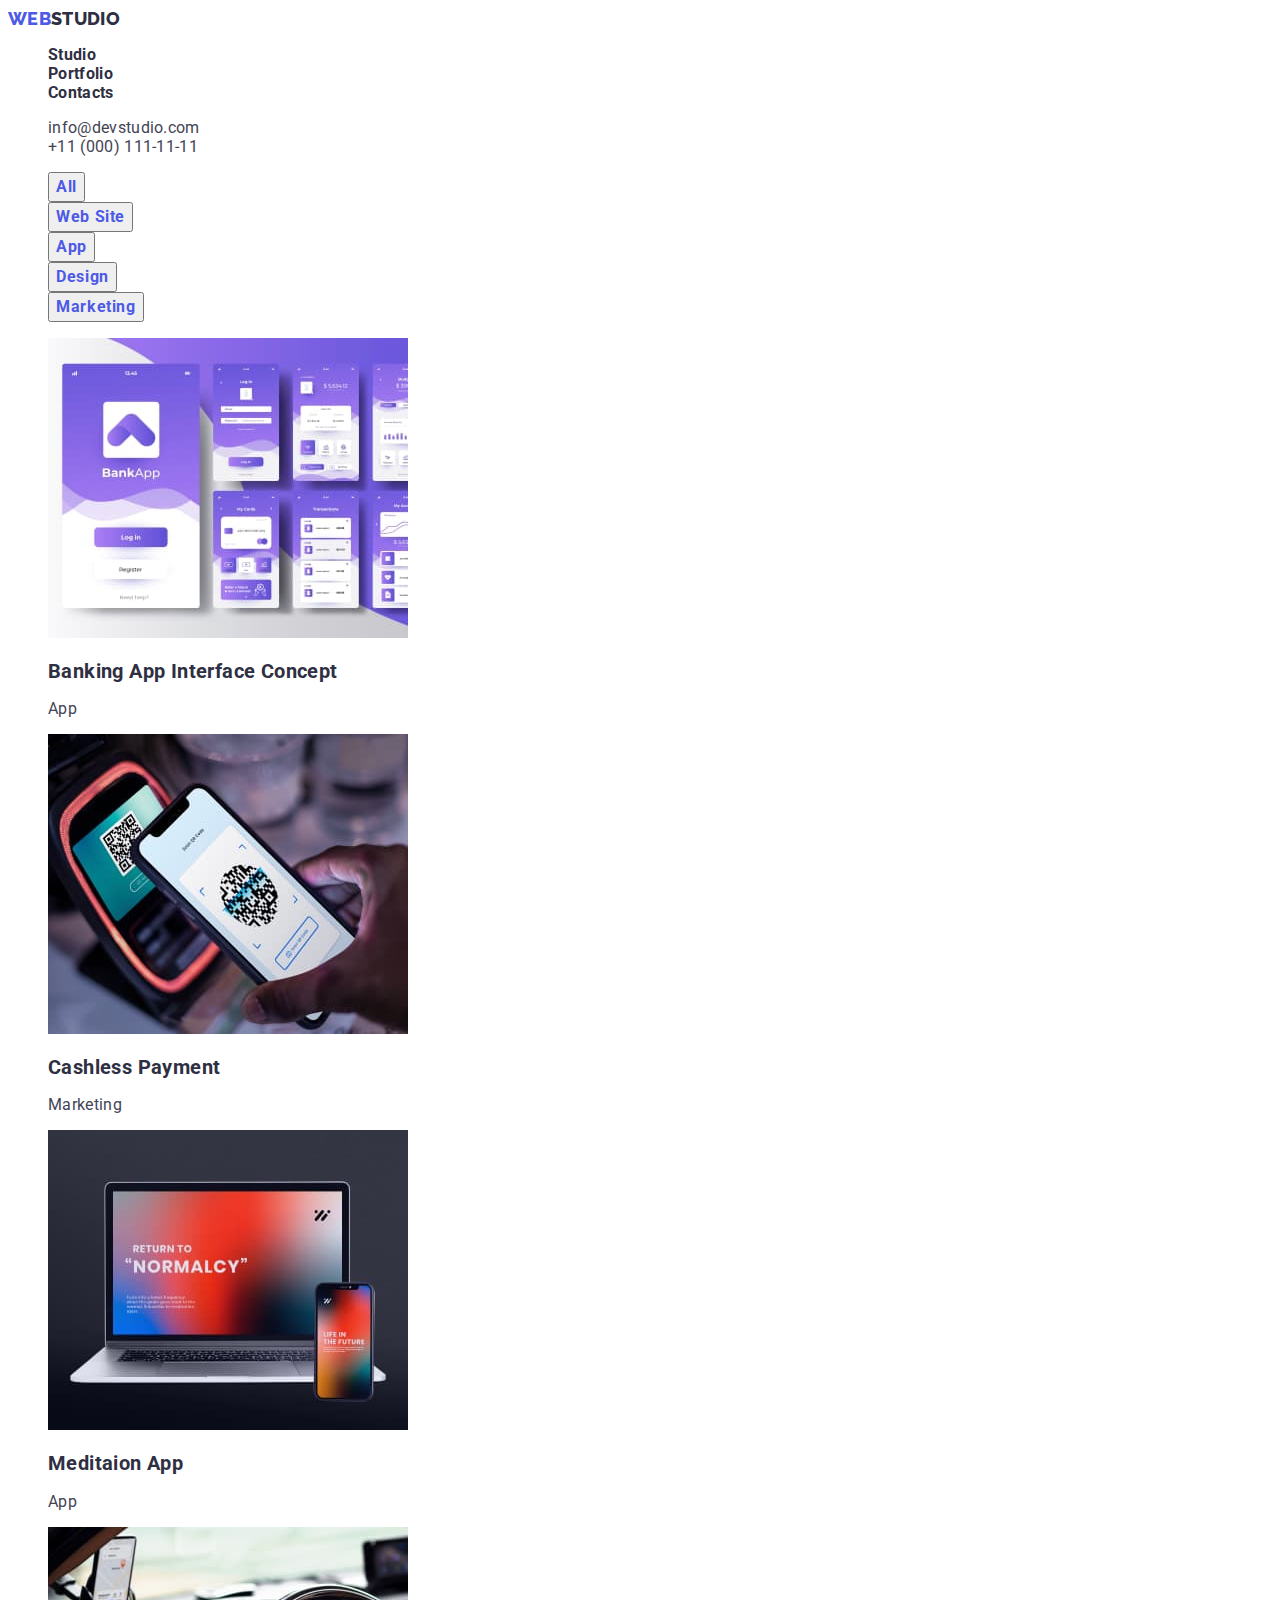
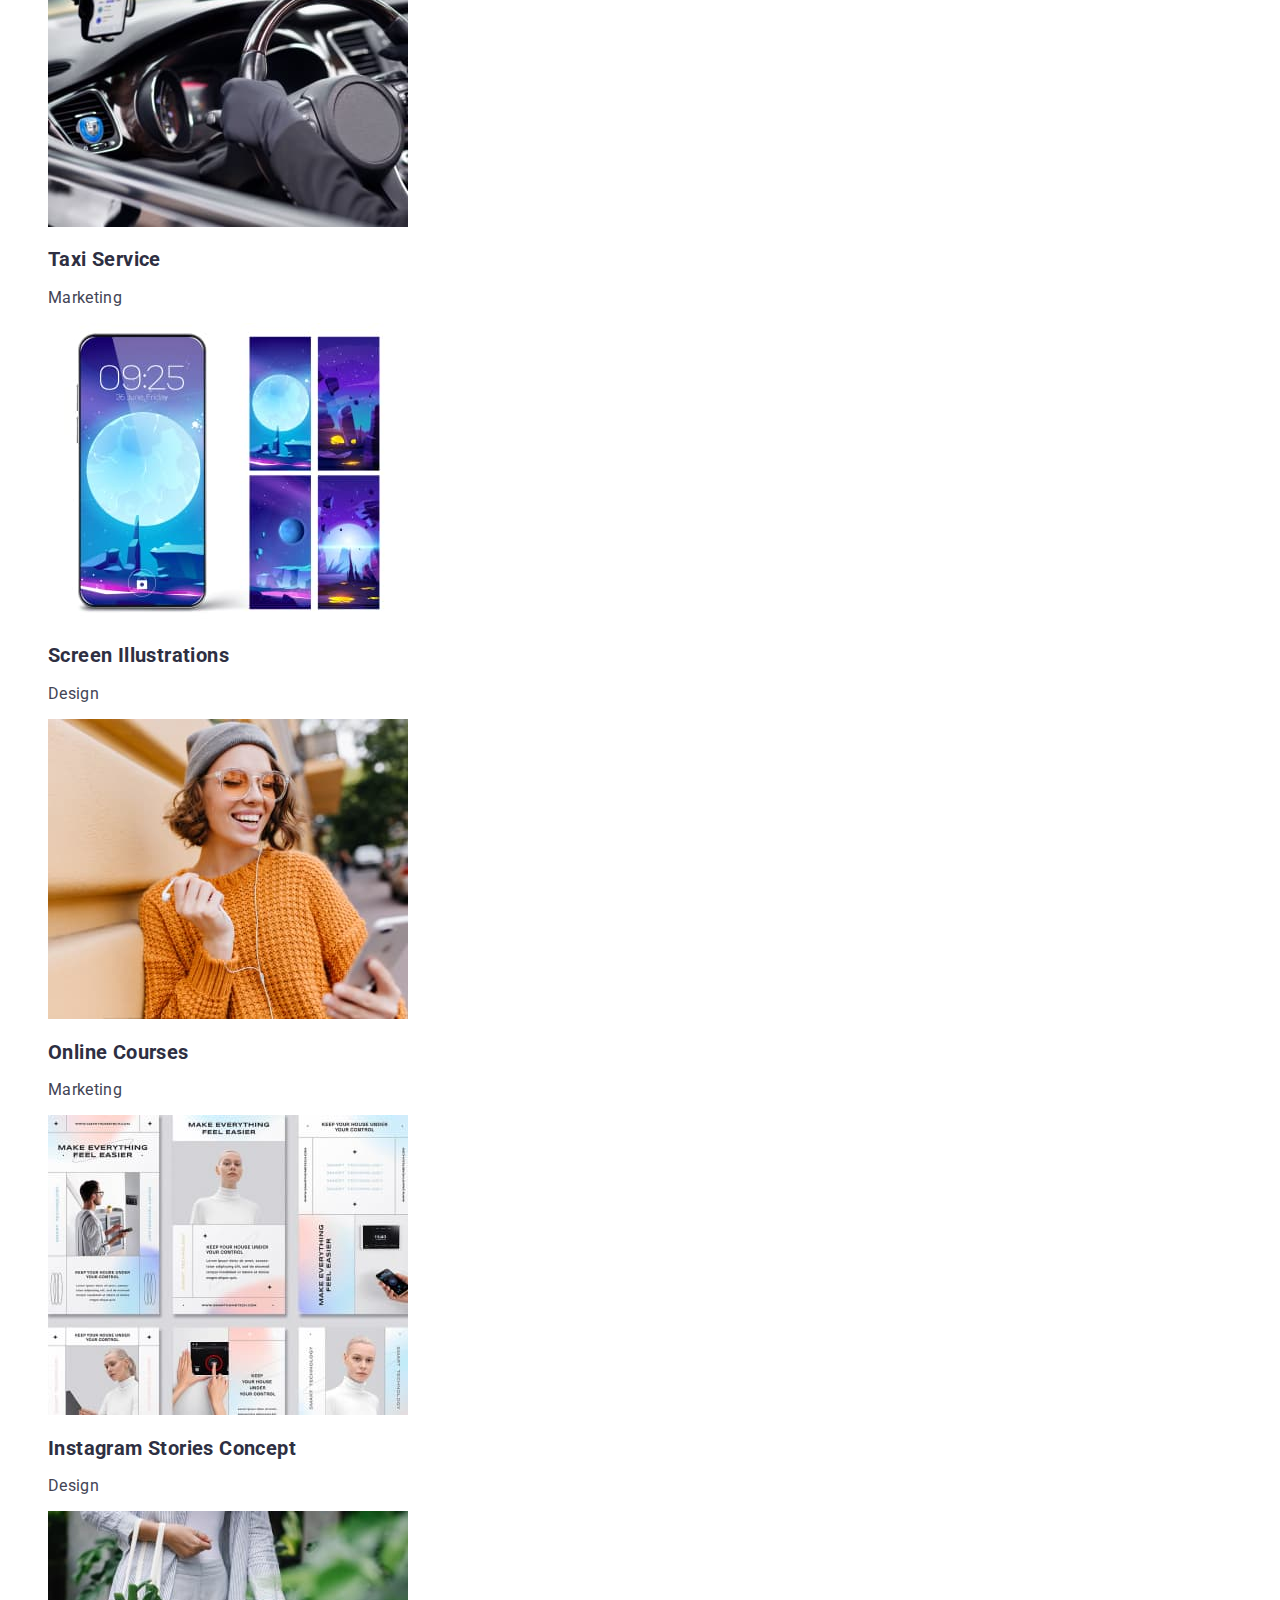
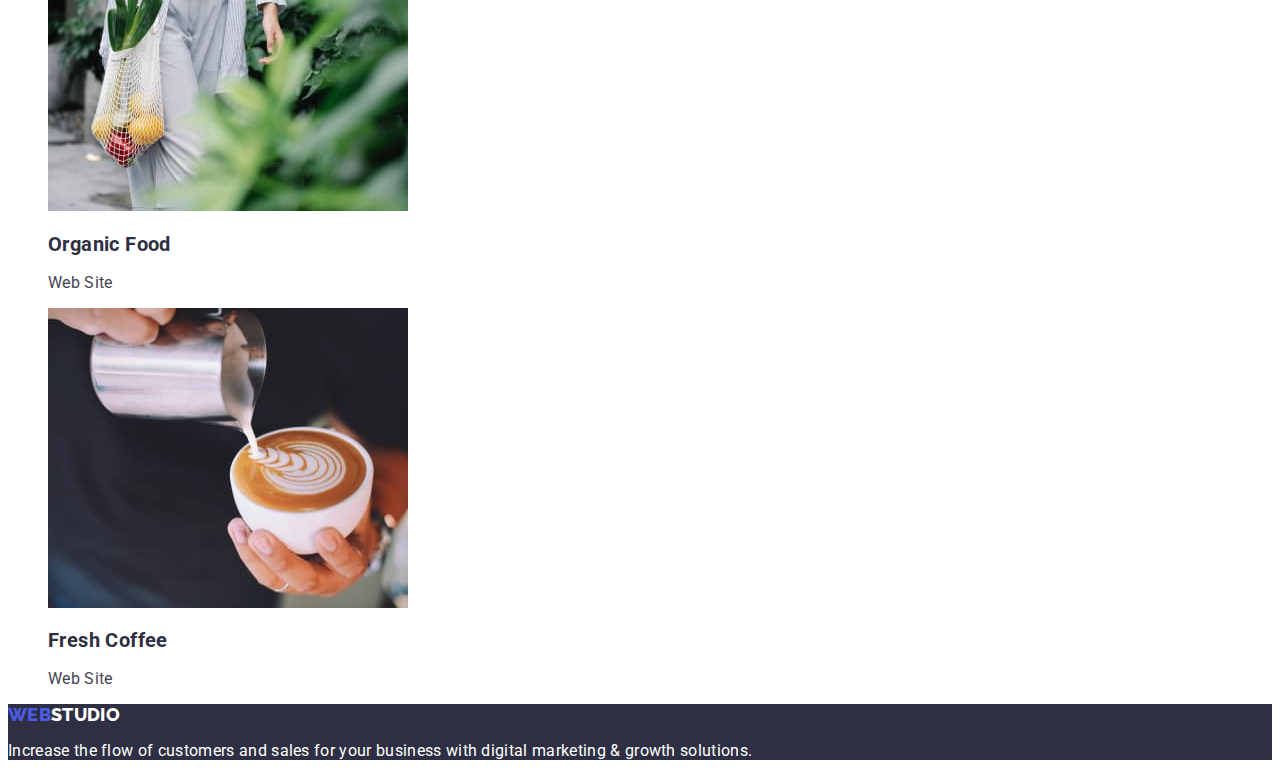
==== commit deca06eb: "correct project" ====
--- a/portfolio.html
+++ b/portfolio.html
@@ -5,8 +5,7 @@
     <meta charset="UTF-8">
     <meta http-equiv="X-UA-Compatible" content="IE=edge">
     <meta name="viewport" content="width=device-width, initial-scale=1.0">
-    <link href="https://fonts.googleapis.com/css2?family=Raleway:wght@800&family=Roboto:wght@400;700&display=swap"
-        rel="stylesheet">
+    <link href="https://fonts.googleapis.com/css2?family=Raleway:wght@800&family=Roboto:wght@400;500;700;900&display=swap" rel="stylesheet">
     <link rel="stylesheet" href="./CSS/styles.css">
     <title>WEBSTUDIO</title>
 </head>
@@ -30,7 +29,6 @@
 
     <main>
         <section>
-
             <ul class="filter-buttons">
                 <li><button type="button" class="filter-button">All</button></li>
                 <li><button type="button" class="filter-button">Web Site</button></li>
@@ -45,9 +43,7 @@
                     <p class="portfolio-text">App</p>
                 </li>
                 <li class="portfolio-card">
-                    <img src="./images/portfolio/square.jpg" width="360" alt="iris square">
-                    <p class="portfolio-text">14 Stylish and User-Friendly App Design Concepts · Task Manager App ·
-                        Calorie Tracker App · Exotic Fruit Ecommerce App · Cloud Storage App</p>
+                    <img src="./images/portfolio/phone.jpg" width="360" alt="phone with  QR">
                     <h2 class="portfolio-title">Cashless Payment</h2>
                     <p class="portfolio-text">Marketing</p>
                 </li>
--- a/CSS/styles.css
+++ b/CSS/styles.css
@@ -2,109 +2,145 @@
  /*primery-band + buttons #4D5AE5  */
  /*menu+title-color #2E2F42  */
  /*footer-color #E7E9FC  */
+ /*button:hover-color #404BBF */
+ /*sucsses-color #31D0AA */
+ /*subtle-color #8E8F99 */
+ /*acent-color #E7E9FC */
+ /*light-color #F4F4FD */
 
- :root {
-    --text-color: #434455;
-    --primery-band: #4D5AE5;
-    --title-color: #2E2F42;
-    --footer-color: #E7E9FC;
- }
- body {
-    font-family: 'Roboto', sans-serif;
-    line-height: 1.5;
-    letter-spacing: 0.02em;
-    color: var(--text-color);
- }
- span {
+:root {
+   --text-color: #434455;
+   --primery-band: #4D5AE5;
+   --title-color: #2E2F42;
+   --footer-color: #E7E9FC;
+   --button-hover-color: #404BBF;
+   --sucsses-color: #31D0AA;
+   --subtle-color: #8E8F99;
+   --acent-color: #E7E9FC;
+   --light-color: #F4F4FD;
+}
+body {
+   font-family: 'Roboto', sans-serif;
+   letter-spacing: 0.02em;
+   color: var(--text-color);
+}
+span {
     color: var(--primery-band);
- }
- .menu-logo,
- .menu-item,
- .content-title,
- .list-title,
- .doing-title,
- .team-title,
- .team-name,
- .portfolio-title {
-    color: var(--title-color);
- }
- .menu-email,
- .menu-tel {
-    color: inherit;
- }
-
- .menu-item:hover,
- .menu-item:focus {
-    color: var(--primery-band);
- }
- .menu-logo {
-    font-family: 'Raleway', sans-serif;
-    font-weight: 800;
-    text-transform: uppercase;
- }
- .menu-item:hover,
- .menu-item:focus {
+}
+ul {
+    list-style: none;
+}
+a {
+    text-decoration: none;
+}
+.menu-logo,
+.menu-item,
+.content-title,
+.list-title,
+.doing-title,
+.team-title,
+.team-name,
+.portfolio-title {
+   color: var(--title-color);
+}
+.menu-email,
+.menu-tel {
+   color: inherit;
+}
+.menu-item:hover,
+.menu-item:focus {
    color: var(--primery-band);
- }
- .menu-email:hover,
- .menu-email:focus {
+}
+.menu-logo {
+   font-family: 'Raleway', sans-serif;
+   font-size: 18px;
+   font-weight: 800;
+   text-transform: uppercase;
+}
+.menu-item:hover,
+.menu-item:focus {
    color: var(--primery-band);
- }
- .menu-tel:hover,
- .menu-tel:focus {
+}
+.menu-email:hover,
+.menu-email:focus {
    color: var(--primery-band);
- }  
- .menu-list {
-    font-weight: 700;
- }
- .content {
-    text-align: center;
- }
- .content-title {
-    font-size: 56px;
-    font-weight: 700;
-    line-height: 1.07;
-    color: #ffffff;
- }
- .list-title,
- .team-name,
- .portfolio-title {
-    font-weight: 700;
-    font-size: 20px;
-    line-height: 1.2;
-    letter-spacing: 0.02em;
- }
- .doing-title,
- .team-title {
-    font-weight: 700;
-    font-size: 36px;
-    line-height: 1.11;
-    letter-spacing: 0.02em;
-    text-align: center;
-    text-transform: capitalize;
- }
- ul {
-    list-style: none;
- }
- a {
-    text-decoration: none;
- }
- button {
-    line-height: 1.18;
-    letter-spacing: 0.04em;
-    color: #ffffff;
-    background-color: var(--primery-band);
-    cursor: pointer;
- }
- button:hover,
- button:focus {
-    background-color: #404BBF;
- }
- .footer-logo,
- .footer-text {
-    color: #ffffff;
- }
+}
+.menu-tel:hover,
+.menu-tel:focus {
+   color: var(--primery-band);
+}
+.menu-list {
+   font-weight: 700;
+}
+.content {
+   text-align: center;
+}
+.content-title {
+   font-size: 56px;
+   font-weight: 700;
+   line-height: 1.07;
+   color: #ffffff;
+}
+.content-button {
+   font-family: 'Roboto', sans-serif;
+   font-size: 16px;
+   line-height: 1.18;
+   letter-spacing: 0.04em;
+   color: #ffffff;
+   background-color: var(--primery-band);
+   cursor: pointer;
+}
+.content-button:hover,
+.content-button:focus {
+   background-color: var(--button-hover-color);
+}
+.team {
+   background-color: var(--light-color);
+}
+.team-item {
+   background-color: #ffffff;
+}
+.list-title,
+.team-name,
+.portfolio-title {
+   font-weight: 700;
+   font-size: 20px;
+   line-height: 1.2;
+   letter-spacing: 0.02em;
+}
+.doing-title,
+.team-title {
+   font-weight: 700;
+   font-size: 36px;
+   line-height: 1.11;
+   letter-spacing: 0.02em;
+   text-align: center;
+   text-transform: capitalize;
+}
+.filter-button {
+   font-family: 'Roboto', sans-serif;
+   font-weight: 700;
+   font-size: 16px;
+   line-height: 1.5;
+   letter-spacing: 0.04em;
+   color: var(--primery-band);
+}
+.filter-button:hover,
+.filter-button:focus {
+   color: #ffffff;
+   background-color: var(--button-hover-color);
+}
+.footer-logo{
+   font-family: 'Raleway', sans-serif;
+   font-size: 18px;
+   font-weight: 800;
+   text-transform: uppercase;
+   color: #ffffff;
+}
+.footer-text {
+   color: #ffffff;
+}
  .content,
  footer {
-    background-color: #2E2F42;
- }+   background-color: #2E2F42;
+}